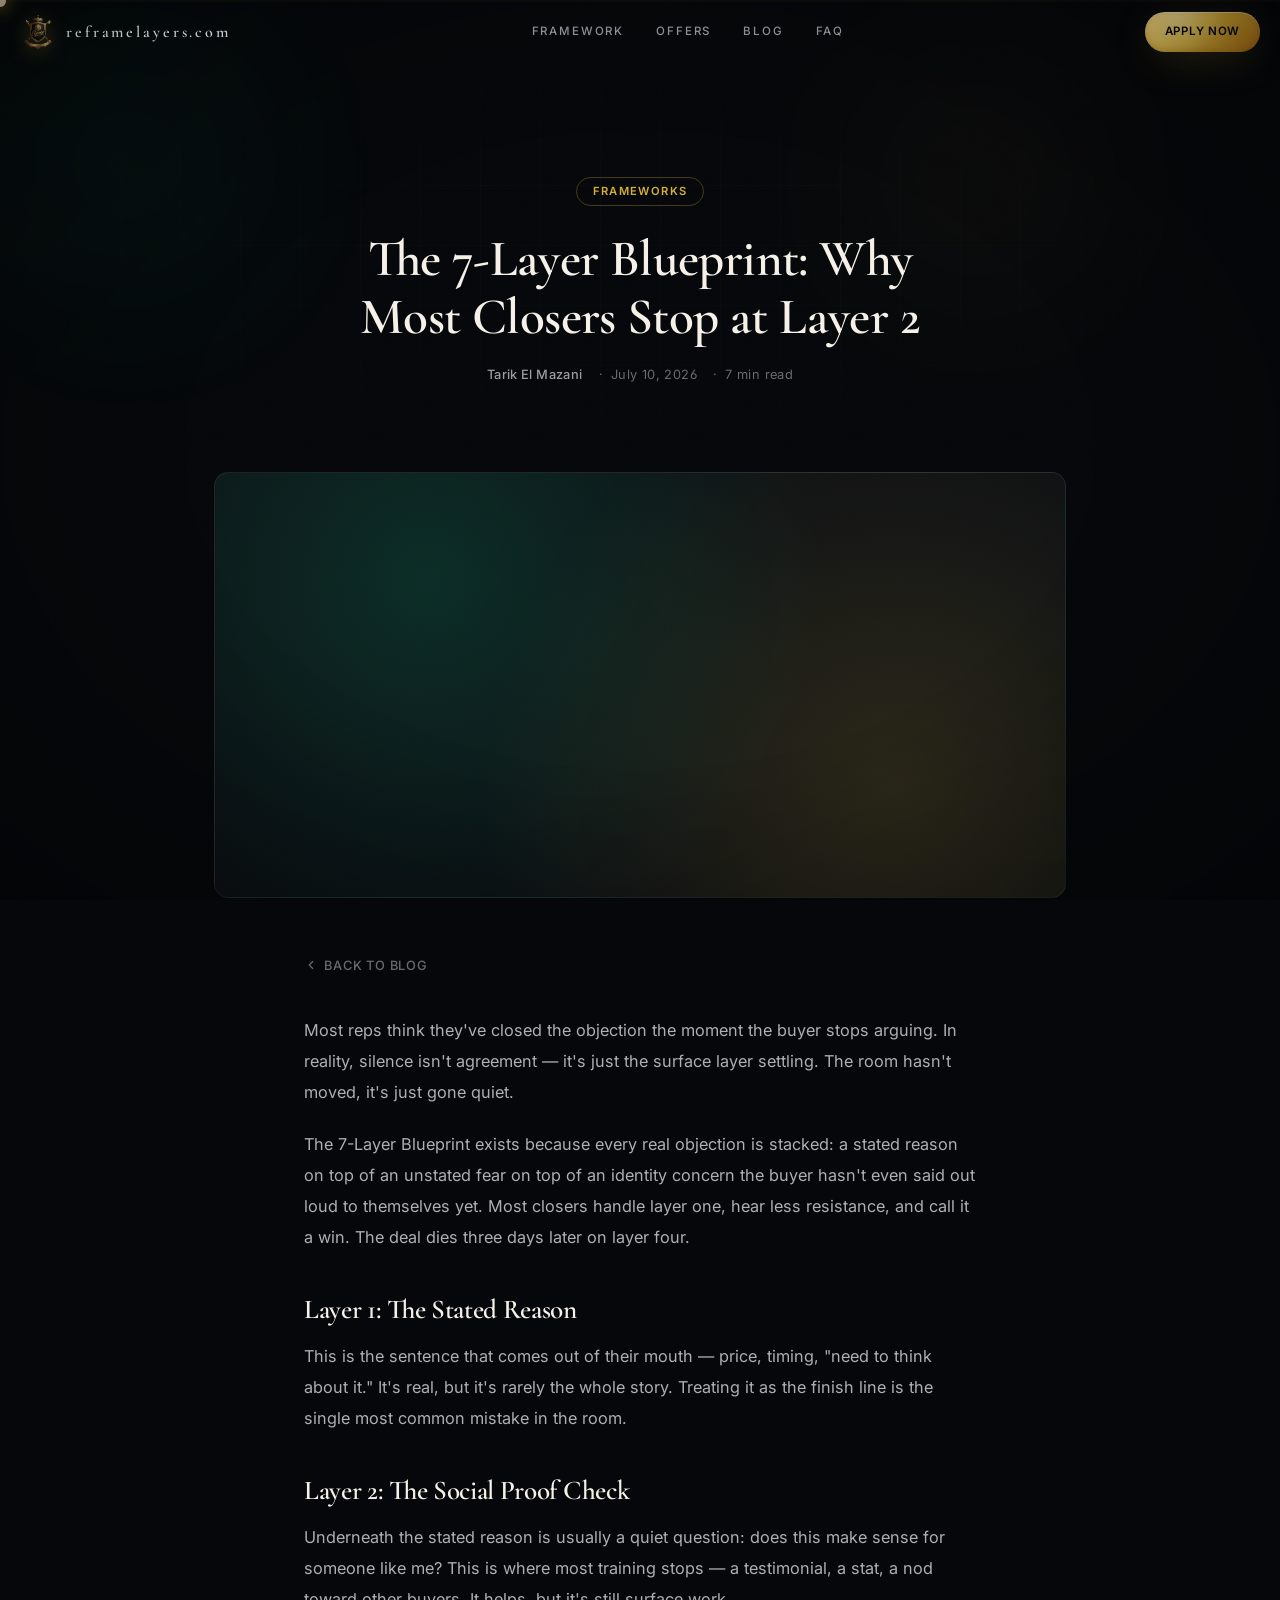
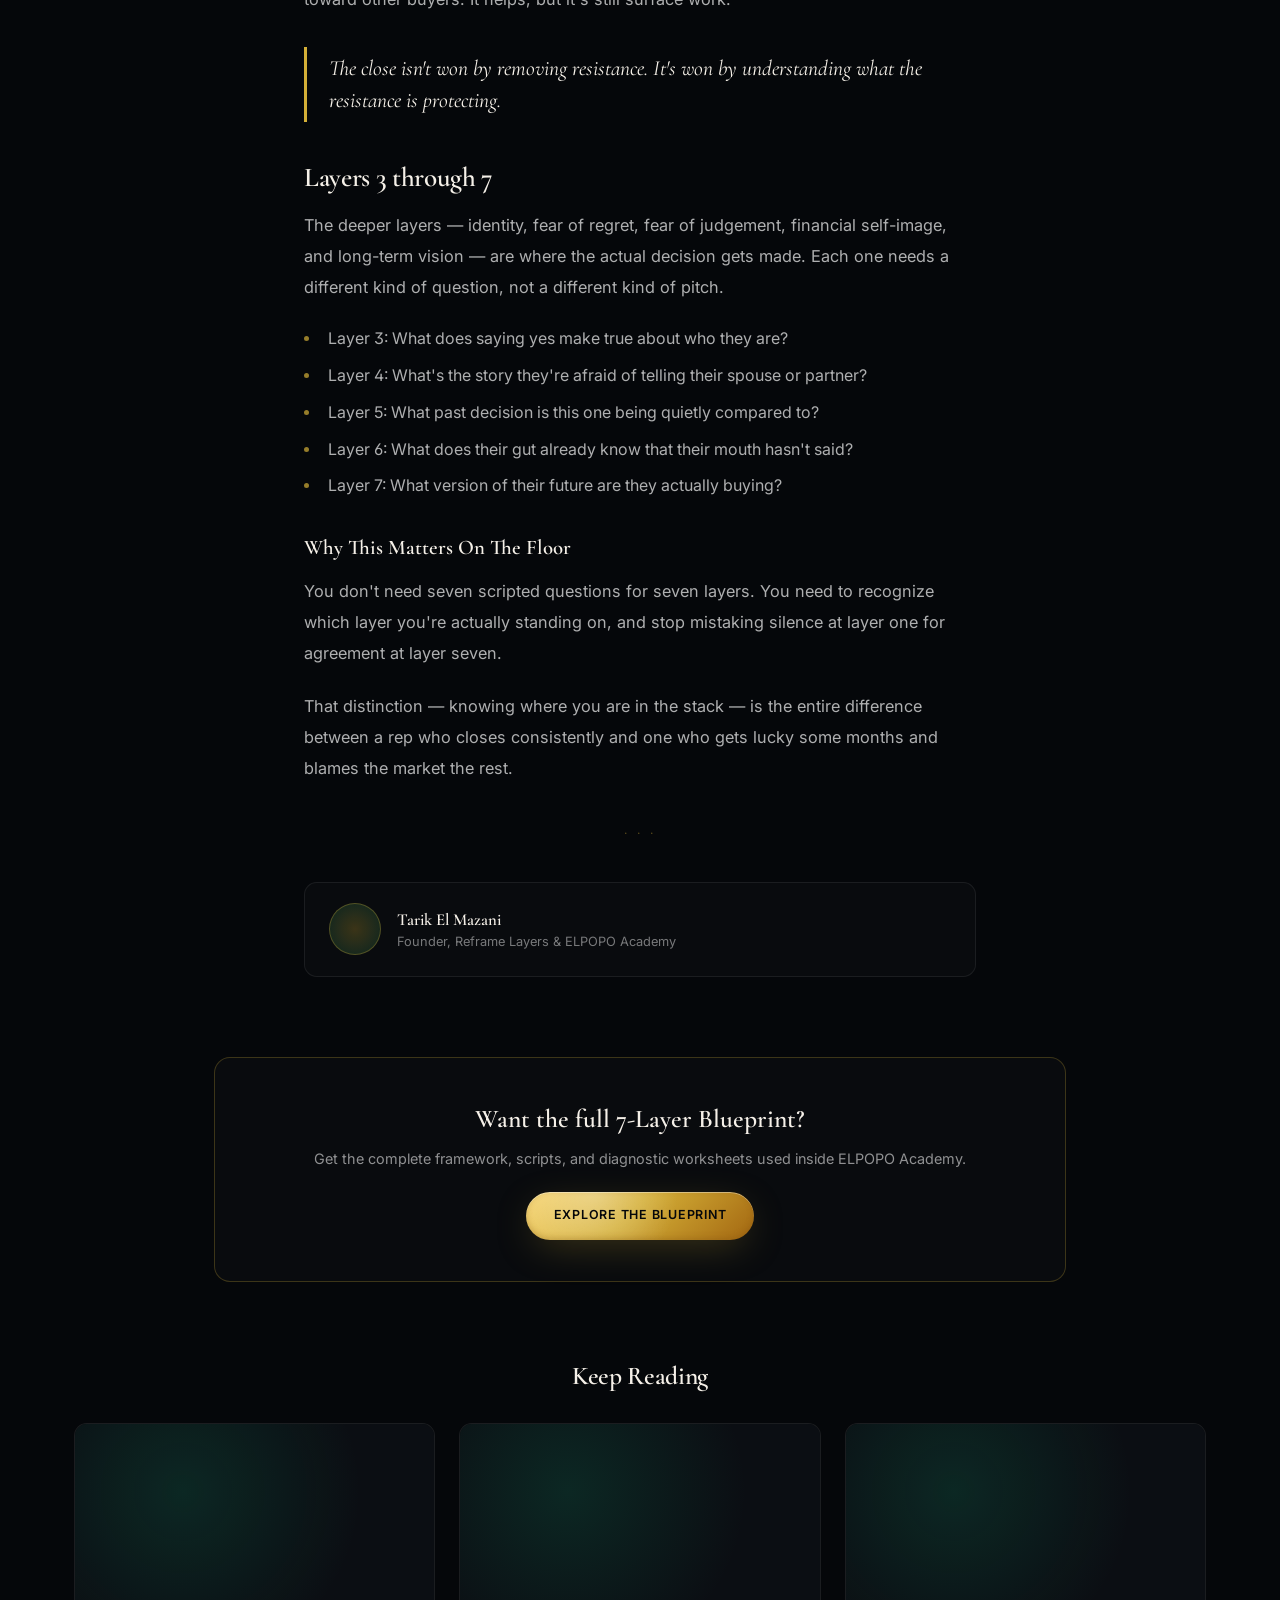
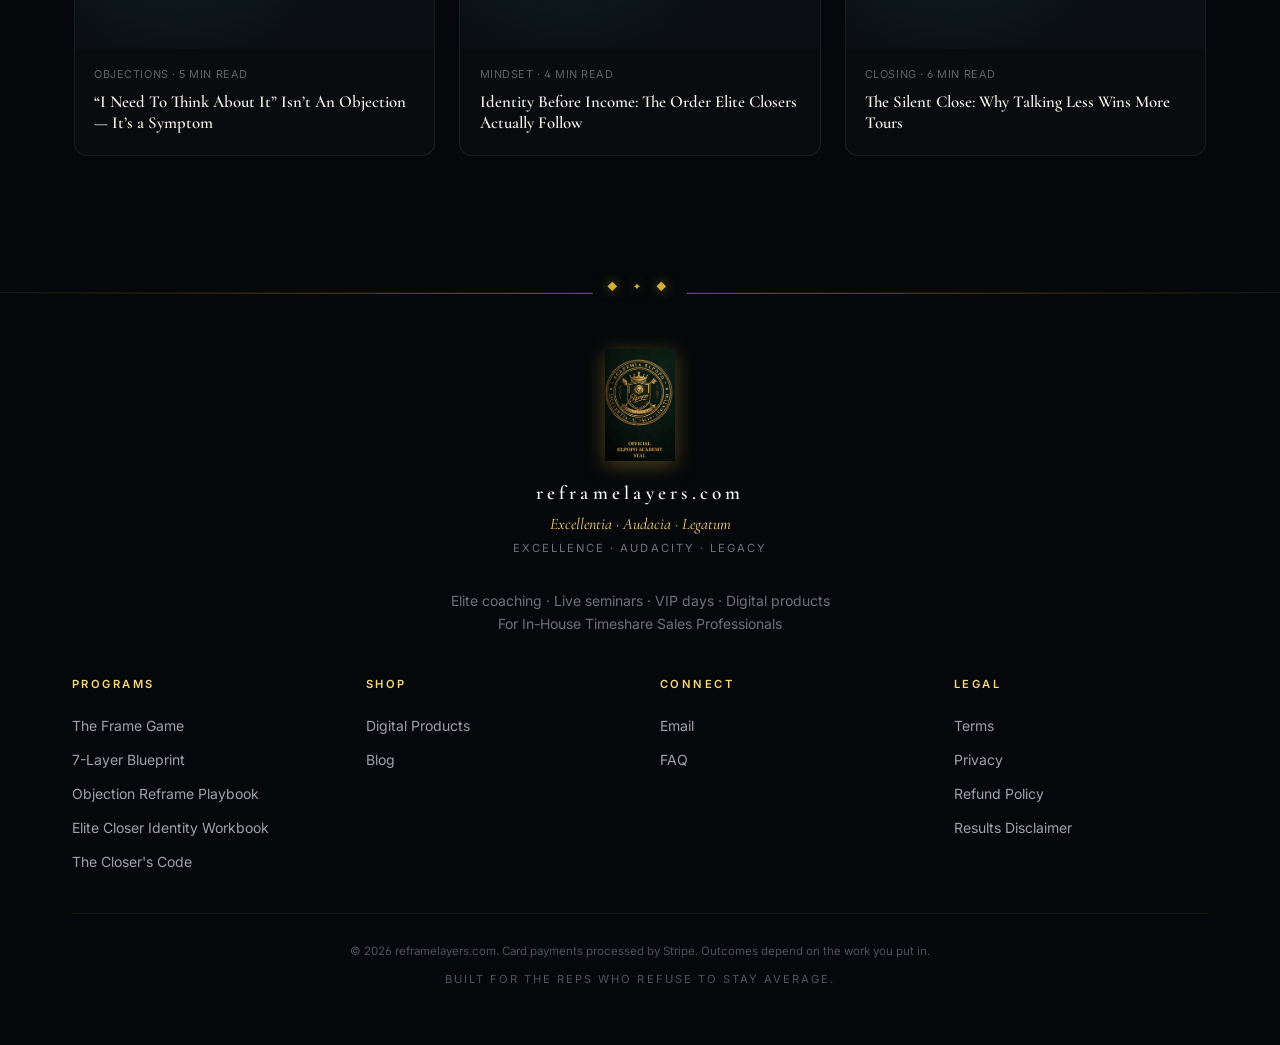
==== blog-post-7-layer-blueprint.html @ a2a0e1b7 "Add files via upload" ====
<!DOCTYPE html>
<html lang="en">
<head>
<meta charset="UTF-8" />
<meta name="viewport" content="width=device-width, initial-scale=1.0" />
<meta name="theme-color" content="#05070a" />
<title>The 7-Layer Blueprint: Why Most Closers Stop at Layer 2 — reframelayers.com</title>
<meta name="robots" content="index, follow" />
<link rel="icon" type="image/png" sizes="512x512" href="assets/images/logo.png" />
<link rel="preconnect" href="https://fonts.googleapis.com" />
<link rel="preconnect" href="https://fonts.gstatic.com" crossorigin />
<link href="https://fonts.googleapis.com/css2?family=Cormorant+Garamond:ital,wght@0,400;0,500;0,600;0,700;1,400;1,500;1,600&family=Inter:wght@300;400;500;600;700;800&display=swap" rel="stylesheet" />
<link rel="stylesheet" href="css/styles.css" />
<style>
  /* ── Hero ── */
  .legal-hero {
    padding: 7rem 0 3rem;
    text-align: center;
    position: relative;
  }
  .legal-hero .grid-bg {
    position: absolute; inset: 0;
    background-image:
      linear-gradient(rgba(255,255,255,.03) 1px, transparent 1px),
      linear-gradient(90deg, rgba(255,255,255,.03) 1px, transparent 1px);
    background-size: 60px 60px;
    pointer-events: none;
  }
  .legal-hero .glow { position: absolute; border-radius: 50%; filter: blur(80px); pointer-events: none; }
  .legal-hero .glow-emerald {
    width: 400px; height: 400px;
    background: radial-gradient(circle, rgba(16,185,129,.12) 0%, transparent 70%);
    top: -100px; left: 10%;
  }
  .legal-hero .glow-gold {
    width: 350px; height: 350px;
    background: radial-gradient(circle, rgba(212,175,55,.10) 0%, transparent 70%);
    top: -60px; right: 10%;
  }
  .legal-hero-inner { position: relative; z-index: 1; }
  .legal-tag {
    display: inline-block;
    font-family: 'Inter', sans-serif;
    font-size: .7rem; font-weight: 600; letter-spacing: .12em; text-transform: uppercase;
    color: var(--clr-gold, #d4af37);
    border: 1px solid rgba(212,175,55,.3);
    border-radius: 2rem;
    padding: .3rem 1rem;
    margin-bottom: 1.5rem;
  }
  .legal-title {
    font-family: 'Cormorant Garamond', Georgia, serif;
    font-size: clamp(2rem, 4.6vw, 3.2rem);
    font-weight: 600;
    color: #f5f0e8;
    line-height: 1.15;
    margin-bottom: 1.1rem;
    max-width: 780px;
    margin-left: auto; margin-right: auto;
  }
  .post-meta {
    display: flex;
    justify-content: center;
    align-items: center;
    flex-wrap: wrap;
    gap: .5rem;
    font-family: 'Inter', sans-serif;
    font-size: .8rem;
    color: rgba(255,255,255,.4);
    letter-spacing: .03em;
  }
  .post-meta span + span::before { content: '·'; margin: 0 .5rem; }
  .post-meta .author { color: rgba(255,255,255,.6); font-weight: 500; }

  /* ── Cover image ── */
  .post-cover {
    max-width: 900px;
    margin: 2.5rem auto 0;
    padding: 0 1.5rem;
  }
  .post-cover .frame {
    aspect-ratio: 16/8;
    border-radius: .9rem;
    overflow: hidden;
    background:
      radial-gradient(circle at 25% 25%, rgba(16,185,129,.18), transparent 55%),
      radial-gradient(circle at 80% 75%, rgba(212,175,55,.16), transparent 55%),
      #0b0e13;
    border: 1px solid rgba(255,255,255,.07);
  }
  .post-cover .frame img { width: 100%; height: 100%; object-fit: cover; display: block; }

  /* ── Article body ── */
  .legal-body {
    max-width: 720px;
    margin: 0 auto;
    padding: 3.5rem 1.5rem 5rem;
  }
  .legal-back {
    display: inline-flex; align-items: center; gap: .4rem;
    font-family: 'Inter', sans-serif;
    font-size: .8rem; font-weight: 500; letter-spacing: .06em; text-transform: uppercase;
    color: rgba(255,255,255,.4);
    text-decoration: none;
    margin-bottom: 2.5rem;
    transition: color .2s;
  }
  .legal-back:hover { color: var(--clr-gold, #d4af37); }
  .legal-back svg { width: 14px; height: 14px; }

  .post-content p {
    font-family: 'Inter', sans-serif;
    font-size: 1.02rem;
    line-height: 1.9;
    color: rgba(255,255,255,.68);
    margin-bottom: 1.35rem;
  }
  .post-content h2 {
    font-family: 'Cormorant Garamond', Georgia, serif;
    font-size: 1.7rem;
    font-weight: 600;
    color: #f5f0e8;
    margin: 2.6rem 0 1rem;
  }
  .post-content h3 {
    font-family: 'Cormorant Garamond', Georgia, serif;
    font-size: 1.3rem;
    font-weight: 600;
    color: #f5f0e8;
    margin: 2rem 0 .8rem;
  }
  .post-content ul {
    list-style: none;
    padding: 0;
    margin: 0 0 1.4rem;
  }
  .post-content ul li {
    font-family: 'Inter', sans-serif;
    font-size: 1rem;
    line-height: 1.8;
    color: rgba(255,255,255,.68);
    padding-left: 1.5rem;
    position: relative;
    margin-bottom: .5rem;
  }
  .post-content ul li::before {
    content: '';
    position: absolute; left: 0; top: .75em;
    width: 5px; height: 5px;
    border-radius: 50%;
    background: var(--clr-gold, #d4af37);
    opacity: .7;
  }
  .post-content blockquote {
    font-family: 'Cormorant Garamond', Georgia, serif;
    font-style: italic;
    font-size: 1.35rem;
    line-height: 1.5;
    color: #f5f0e8;
    border-left: 3px solid var(--clr-gold, #d4af37);
    padding: .3rem 0 .3rem 1.4rem;
    margin: 2rem 0;
  }

  /* ── Divider ── */
  .legal-divider {
    text-align: center;
    margin: 2.5rem 0;
    color: rgba(212,175,55,.4);
    font-size: .75rem;
    letter-spacing: .3em;
  }

  /* ── Author box ── */
  .post-author-box {
    display: flex;
    align-items: center;
    gap: 1rem;
    background: rgba(255,255,255,.02);
    border: 1px solid rgba(255,255,255,.07);
    border-radius: .8rem;
    padding: 1.3rem 1.5rem;
    margin-top: 2.5rem;
  }
  .post-author-box .avatar {
    width: 52px; height: 52px;
    border-radius: 50%;
    background: radial-gradient(circle, rgba(212,175,55,.25), rgba(16,185,129,.15));
    flex-shrink: 0;
    border: 1px solid rgba(212,175,55,.3);
  }
  .post-author-box .name {
    font-family: 'Cormorant Garamond', Georgia, serif;
    font-size: 1.05rem;
    font-weight: 600;
    color: #f5f0e8;
  }
  .post-author-box .role {
    font-family: 'Inter', sans-serif;
    font-size: .8rem;
    color: rgba(255,255,255,.45);
  }

  /* ── CTA band ── */
  .post-cta {
    max-width: 900px;
    margin: 0 auto 5rem;
    padding: 0 1.5rem;
  }
  .post-cta-inner {
    text-align: center;
    background: rgba(255,255,255,.02);
    border: 1px solid rgba(212,175,55,.25);
    border-radius: 1rem;
    padding: 2.6rem 1.5rem;
  }
  .post-cta-inner h3 {
    font-family: 'Cormorant Garamond', Georgia, serif;
    font-size: 1.6rem;
    font-weight: 600;
    color: #f5f0e8;
    margin-bottom: .6rem;
  }
  .post-cta-inner p {
    font-family: 'Inter', sans-serif;
    font-size: .9rem;
    color: rgba(255,255,255,.55);
    margin-bottom: 1.4rem;
  }

  /* ── Related posts ── */
  .related-wrap {
    max-width: 1180px;
    margin: 0 auto;
    padding: 0 1.5rem 6rem;
  }
  .related-wrap h2 {
    font-family: 'Cormorant Garamond', Georgia, serif;
    font-size: 1.6rem;
    font-weight: 600;
    color: #f5f0e8;
    text-align: center;
    margin-bottom: 2rem;
  }
  .related-grid {
    display: grid;
    grid-template-columns: repeat(3, 1fr);
    gap: 1.5rem;
  }
  @media (max-width: 900px) { .related-grid { grid-template-columns: 1fr; } }
  .related-card {
    display: block;
    background: rgba(255,255,255,.02);
    border: 1px solid rgba(255,255,255,.07);
    border-radius: .8rem;
    overflow: hidden;
    text-decoration: none;
    transition: transform .2s, border-color .2s;
  }
  .related-card:hover { transform: translateY(-3px); border-color: rgba(212,175,55,.35); }
  .related-card .thumb {
    aspect-ratio: 16/10;
    background: radial-gradient(circle at 30% 30%, rgba(16,185,129,.15), transparent 60%), #0b0e13;
  }
  .related-card .body { padding: 1.1rem 1.2rem 1.3rem; }
  .related-card .meta {
    font-family: 'Inter', sans-serif;
    font-size: .68rem;
    letter-spacing: .05em;
    text-transform: uppercase;
    color: rgba(255,255,255,.35);
    margin-bottom: .5rem;
  }
  .related-card h4 {
    font-family: 'Cormorant Garamond', Georgia, serif;
    font-weight: 600;
    color: #f5f0e8;
    font-size: 1.05rem;
    line-height: 1.3;
  }

  body { background: #05070a; }
</style>
</head>
<body>

<div class="scroll-progress" aria-hidden="true"><div class="scroll-progress-bar" id="scrollBar"></div></div>

<header class="nav" id="nav">
  <div class="nav-inner">
    <a href="index.html" class="brand">
      <span class="brand-mark" aria-hidden><img src="assets/images/logo.png" alt="" width="40" height="40" decoding="async" onerror="this.style.display='none';this.parentElement.textContent='🦁'"></span>
      <span class="brand-name">reframelayers.com</span>
    </a>
    <nav class="nav-links" aria-label="Primary">
      <a href="index.html#program">Framework</a>
      <a href="index.html#offer">Offers</a>
      <a href="blog.html">Blog</a>
      <a href="index.html#faq">FAQ</a>
    </nav>
    <a href="index.html#apply" class="btn btn-gold btn-sm nav-cta">Apply Now</a>
    <button type="button" class="nav-toggle" id="navToggle" aria-label="Toggle menu" aria-expanded="false">
      <span></span><span></span><span></span>
    </button>
  </div>
  <div class="nav-mobile" id="navMobile">
    <a href="index.html#program">Framework</a>
    <a href="index.html#offer">Offers</a>
    <a href="blog.html">Blog</a>
    <a href="index.html#faq">FAQ</a>
    <a href="index.html#apply" class="btn btn-gold btn-md" style="margin-top:.75rem;">Apply Now</a>
  </div>
</header>

<main id="top">

  <div class="legal-hero">
    <div class="grid-bg" aria-hidden="true"></div>
    <div class="glow glow-emerald" aria-hidden="true"></div>
    <div class="glow glow-gold" aria-hidden="true"></div>
    <div class="legal-hero-inner container">
      <div class="legal-tag">Frameworks</div>
      <h1 class="legal-title">The 7-Layer Blueprint: Why Most Closers Stop at Layer 2</h1>
      <div class="post-meta">
        <span class="author">Tarik El Mazani</span>
        <span>July 10, 2026</span>
        <span>7 min read</span>
      </div>
    </div>
  </div>

  <div class="post-cover">
    <div class="frame">
      <!-- <img src="assets/images/blog/post-1-cover.jpg" alt="Descriptive alt text"> -->
    </div>
  </div>

  <div class="legal-body">
    <a href="blog.html" class="legal-back">
      <svg viewBox="0 0 24 24" fill="none" stroke="currentColor" stroke-width="2" stroke-linecap="round" stroke-linejoin="round"><polyline points="15 18 9 12 15 6"/></svg>
      Back to Blog
    </a>

    <div class="post-content">
      <p>Most reps think they've closed the objection the moment the buyer stops arguing. In reality, silence isn't agreement — it's just the surface layer settling. The room hasn't moved, it's just gone quiet.</p>

      <p>The 7-Layer Blueprint exists because every real objection is stacked: a stated reason on top of an unstated fear on top of an identity concern the buyer hasn't even said out loud to themselves yet. Most closers handle layer one, hear less resistance, and call it a win. The deal dies three days later on layer four.</p>

      <h2>Layer 1: The Stated Reason</h2>
      <p>This is the sentence that comes out of their mouth — price, timing, "need to think about it." It's real, but it's rarely the whole story. Treating it as the finish line is the single most common mistake in the room.</p>

      <h2>Layer 2: The Social Proof Check</h2>
      <p>Underneath the stated reason is usually a quiet question: does this make sense for someone like me? This is where most training stops — a testimonial, a stat, a nod toward other buyers. It helps, but it's still surface work.</p>

      <blockquote>The close isn't won by removing resistance. It's won by understanding what the resistance is protecting.</blockquote>

      <h2>Layers 3 through 7</h2>
      <p>The deeper layers — identity, fear of regret, fear of judgement, financial self-image, and long-term vision — are where the actual decision gets made. Each one needs a different kind of question, not a different kind of pitch.</p>

      <ul>
        <li>Layer 3: What does saying yes make true about who they are?</li>
        <li>Layer 4: What's the story they're afraid of telling their spouse or partner?</li>
        <li>Layer 5: What past decision is this one being quietly compared to?</li>
        <li>Layer 6: What does their gut already know that their mouth hasn't said?</li>
        <li>Layer 7: What version of their future are they actually buying?</li>
      </ul>

      <h3>Why This Matters On The Floor</h3>
      <p>You don't need seven scripted questions for seven layers. You need to recognize which layer you're actually standing on, and stop mistaking silence at layer one for agreement at layer seven.</p>

      <p>That distinction — knowing where you are in the stack — is the entire difference between a rep who closes consistently and one who gets lucky some months and blames the market the rest.</p>
    </div>

    <div class="legal-divider">· · ·</div>

    <div class="post-author-box">
      <div class="avatar" aria-hidden="true"></div>
      <div>
        <div class="name">Tarik El Mazani</div>
        <div class="role">Founder, Reframe Layers & ELPOPO Academy</div>
      </div>
    </div>
  </div>

  <div class="post-cta">
    <div class="post-cta-inner">
      <h3>Want the full 7-Layer Blueprint?</h3>
      <p>Get the complete framework, scripts, and diagnostic worksheets used inside ELPOPO Academy.</p>
      <a href="index.html#offer" class="btn btn-gold btn-md">Explore The Blueprint</a>
    </div>
  </div>

  <div class="related-wrap">
    <h2>Keep Reading</h2>
    <div class="related-grid">
      <a href="blog-post-think-about-it.html" class="related-card">
        <div class="thumb"></div>
        <div class="body">
          <div class="meta">Objections · 5 min read</div>
          <h4>“I Need To Think About It” Isn’t An Objection — It’s a Symptom</h4>
        </div>
      </a>
      <a href="blog-post-identity-before-income.html" class="related-card">
        <div class="thumb"></div>
        <div class="body">
          <div class="meta">Mindset · 4 min read</div>
          <h4>Identity Before Income: The Order Elite Closers Actually Follow</h4>
        </div>
      </a>
      <a href="blog-post-silent-close.html" class="related-card">
        <div class="thumb"></div>
        <div class="body">
          <div class="meta">Closing · 6 min read</div>
          <h4>The Silent Close: Why Talking Less Wins More Tours</h4>
        </div>
      </a>
    </div>
  </div>

</main>

<footer class="footer">
  <div class="container">
    <div class="footer-brand">
      <span class="brand-mark footer-brand-mark" aria-hidden><img src="assets/images/logo-seal.jpg" alt="" width="1320" height="2136" loading="lazy" decoding="async" onerror="this.style.display='none';this.parentElement.textContent='🦁'"></span>
      <div class="brand-name">reframelayers.com</div>
      <div class="motto">Excellentia · Audacia · Legatum</div>
      <div class="motto-en">Excellence · Audacity · Legacy</div>
    </div>
    <p class="footer-desc">Elite coaching · Live seminars · VIP days · Digital products<br>For In-House Timeshare Sales Professionals</p>
    <div class="footer-grid">
      <div>
        <div class="footer-h">Programs</div>
        <ul><li><a href="index.html#offer">The Frame Game</a></li><li><a href="index.html#offer">7-Layer Blueprint</a></li><li><a href="index.html#offer">Objection Reframe Playbook</a></li><li><a href="index.html#offer">Elite Closer Identity Workbook</a></li><li><a href="index.html#offer">The Closer's Code</a></li></ul>
      </div>
      <div>
        <div class="footer-h">Shop</div>
        <ul><li><a href="index.html#shop">Digital Products</a></li><li><a href="blog.html">Blog</a></li></ul>
      </div>
      <div>
        <div class="footer-h">Connect</div>
        <ul><li><a href="mailto:contact@reframelayers.com">Email</a></li><li><a href="index.html#faq">FAQ</a></li></ul>
      </div>
      <div>
        <div class="footer-h">Legal</div>
        <ul>
          <li><a href="terms.html">Terms</a></li>
          <li><a href="privacy.html">Privacy</a></li>
          <li><a href="refund.html">Refund Policy</a></li>
          <li><a href="disclaimer.html">Results Disclaimer</a></li>
        </ul>
      </div>
    </div>
    <div class="footer-bottom">
      <p>© <span id="year">2026</span> reframelayers.com. Card payments processed by Stripe. Outcomes depend on the work you put in.</p>
      <p class="uppercase small">Built for the reps who refuse to stay average.</p>
    </div>
  </div>
</footer>

<script>
  const bar = document.getElementById('scrollBar');
  if (bar) {
    window.addEventListener('scroll', () => {
      const pct = window.scrollY / (document.documentElement.scrollHeight - window.innerHeight) * 100;
      bar.style.width = Math.min(pct, 100) + '%';
    }, { passive: true });
  }
  const nav = document.getElementById('nav');
  if (nav) {
    window.addEventListener('scroll', () => {
      nav.classList.toggle('scrolled', window.scrollY > 40);
    }, { passive: true });
  }
  const toggle = document.getElementById('navToggle');
  const mobile = document.getElementById('navMobile');
  if (toggle && mobile) {
    toggle.addEventListener('click', () => {
      const open = mobile.classList.toggle('open');
      toggle.setAttribute('aria-expanded', open);
    });
  }
  const yr = document.getElementById('year');
  if (yr) yr.textContent = new Date().getFullYear();
</script>
</body>
</html>
---- css/styles.css ----
/* ===================================================================
   ELPOPO ACADEMY — Luxury Dark Conversion Funnel
   =================================================================== */

/* ---------- SCROLL PROGRESS BAR ---------- */
.scroll-progress {
  position: fixed;
  top: 0; left: 0; right: 0;
  height: 2px;
  z-index: 60;
  background: rgba(212, 175, 55, 0.04);
  pointer-events: none;
  -webkit-backdrop-filter: blur(8px);
  backdrop-filter: blur(8px);
}
.scroll-progress-bar {
  position: relative;
  height: 100%;
  width: 0%;
  background: linear-gradient(90deg, var(--emerald-bright) 0%, var(--gold-300) 35%, var(--gold) 70%, var(--gold-100) 100%);
  box-shadow:
    0 0 10px rgba(212, 175, 55, 0.7),
    0 0 20px rgba(212, 175, 55, 0.4);
  transition: width .08s ease-out;
}
.scroll-progress-bar::after {
  content: '';
  position: absolute;
  right: 0; top: 50%;
  width: 12px; height: 12px;
  background: var(--gold-100);
  border-radius: 50%;
  transform: translate(50%, -50%);
  box-shadow: 0 0 16px var(--gold), 0 0 28px rgba(212, 175, 55, 0.6);
  opacity: 0.85;
}

/* ---------- HERO CREST (ORNAMENTAL LOGO IMAGE) ---------- */
.hero-crest {
  position: relative;
  width: 4.5rem;
  height: 5.5rem;
  margin: 0 auto 0.75rem;
  animation: heroFloat 4.5s ease-in-out infinite;
  display: flex;
  align-items: center;
  justify-content: center;
}
@media (min-width: 768px) {
  .hero-crest { width: 6.5rem; height: 8rem; margin-bottom: 0.9rem; }
}
@media (min-width: 1024px) {
  .hero-crest { width: 7.5rem; height: 9rem; }
}

.hero-crest-png {
  position: relative;
  z-index: 2;
  width: 100%;
  height: 100%;
  object-fit: contain;
  filter:
    drop-shadow(0 8px 20px rgba(212, 175, 55, 0.35))
    drop-shadow(0 4px 12px rgba(0, 0, 0, 0.5));
  transition: filter .35s, transform .35s;
}
.hero-crest:hover .hero-crest-png {
  filter:
    drop-shadow(0 14px 32px rgba(212, 175, 55, 0.55))
    drop-shadow(0 6px 18px rgba(0, 0, 0, 0.55));
  transform: scale(1.02);
}

@keyframes heroFloat {
  0%, 100% { transform: translateY(0); }
  50% { transform: translateY(-8px); }
}

/* Gold halo glow behind the logo — multi-layer for cinematic depth */
.crest-halo {
  position: absolute;
  inset: -20%;
  z-index: 1;
  background:
    radial-gradient(circle at 50% 45%, rgba(247, 214, 118, 0.45) 0%, rgba(212, 175, 55, 0.18) 25%, rgba(212, 175, 55, 0.08) 45%, transparent 70%);
  border-radius: 50%;
  filter: blur(32px);
  animation: haloPulse 5s ease-in-out infinite;
  pointer-events: none;
}
.crest-halo::before {
  content: '';
  position: absolute;
  inset: 25%;
  background: radial-gradient(circle, rgba(247, 214, 118, 0.6), transparent 60%);
  border-radius: 50%;
  filter: blur(18px);
  animation: haloInner 3.5s ease-in-out infinite alternate;
}
@keyframes haloPulse {
  0%, 100% { opacity: 0.5; transform: scale(1); }
  50% { opacity: 0.95; transform: scale(1.12); }
}
@keyframes haloInner {
  0% { opacity: 0.5; transform: scale(0.9); }
  100% { opacity: 0.9; transform: scale(1.15); }
}

/* Radiating light rays behind the crest */
.hero-crest::before {
  content: '';
  position: absolute;
  inset: -50%;
  z-index: 0;
  background:
    conic-gradient(
      from 0deg,
      transparent 0deg,
      rgba(212, 175, 55, 0.1) 30deg,
      transparent 60deg,
      rgba(212, 175, 55, 0.07) 120deg,
      transparent 150deg,
      rgba(212, 175, 55, 0.12) 220deg,
      transparent 260deg,
      rgba(212, 175, 55, 0.08) 320deg,
      transparent 360deg
    );
  filter: blur(40px);
  animation: rayRotate 40s linear infinite;
  pointer-events: none;
  opacity: 0.7;
}
@keyframes rayRotate {
  to { transform: rotate(360deg); }
}

/* ---------- TOKENS ---------- */
:root {
  --ink-950: #05070a;
  --ink-900: #0a0d10;
  --ink-850: #0d1114;
  --ink-800: #11161a;
  --ink-700: #171c21;

  --emerald-deep: #06251a;
  --emerald-dark: #0a3d2a;
  --emerald: #0f5a3d;
  --emerald-mid: #15805a;
  --emerald-bright: #1fbf85;
  --emerald-glow: #34d399;

  --gold-50:  #fff8e1;
  --gold-100: #fdecbe;
  --gold-200: #f7d676;
  --gold-300: #f2c14b;
  --gold:     #d4af37;
  --gold-500: #c9871a;
  --gold-700: #7a4d0d;

  --red:      #ef4444;
  --red-soft: rgba(239, 68, 68, 0.3);

  --line-gold: rgba(212, 175, 55, 0.18);
  --line-soft: rgba(212, 175, 55, 0.10);

  --grad-gold: linear-gradient(135deg, #f7d676 0%, #d4af37 45%, #a36711 100%);
  --grad-gold-shine: linear-gradient(110deg, transparent 30%, rgba(255,255,255,0.45) 50%, transparent 70%);

  --shadow-gold: 0 0 0 1px rgba(212,175,55,0.2), 0 25px 60px -20px rgba(212,175,55,0.25);
  --shadow-gold-soft: 0 10px 40px -10px rgba(212,175,55,0.35);
  --shadow-panel: 0 30px 80px -20px rgba(0,0,0,0.7), inset 0 1px 0 rgba(212,175,55,0.08);

  --font-sans: 'Inter', system-ui, -apple-system, sans-serif;
  --font-display: 'Cormorant Garamond', Georgia, serif;
}

/* ---------- RESET / BASE ---------- */
*, *::before, *::after { box-sizing: border-box; }
* { margin: 0; padding: 0; }
html {
  scroll-behavior: smooth;
  -webkit-font-smoothing: antialiased;
  text-rendering: optimizeLegibility;
}
body {
  font-family: var(--font-sans);
  font-weight: 400;
  background:
    radial-gradient(1200px 600px at 50% -10%, rgba(15, 90, 61, 0.3), transparent 60%),
    radial-gradient(800px 500px at 90% 30%, rgba(212, 175, 55, 0.07), transparent 60%),
    radial-gradient(900px 600px at 10% 80%, rgba(15, 90, 61, 0.12), transparent 65%),
    var(--ink-950);
  color: #e7ecef;
  min-height: 100vh;
  overflow-x: hidden;
  line-height: 1.5;
  position: relative;
}

/* Subtle film grain overlay for luxury / vintage feel */
body::before {
  content: '';
  position: fixed;
  inset: 0;
  pointer-events: none;
  z-index: 100;
  opacity: 0.04;
  mix-blend-mode: overlay;
  background-image: url("data:image/svg+xml;utf8,<svg xmlns='http://www.w3.org/2000/svg' width='160' height='160'><filter id='n'><feTurbulence type='fractalNoise' baseFrequency='0.9' numOctaves='2' stitchTiles='stitch'/></filter><rect width='100%25' height='100%25' filter='url(%23n)'/></svg>");
}

/* Vignette — darker corners for depth */
body::after {
  content: '';
  position: fixed;
  inset: 0;
  pointer-events: none;
  z-index: 99;
  background: radial-gradient(ellipse at center, transparent 50%, rgba(0, 0, 0, 0.35) 100%);
}

img, svg { display: block; max-width: 100%; }
video, iframe { max-width: 100%; }
video { height: auto; }
button { border: 0; background: none; cursor: pointer; font: inherit; color: inherit; }
a { color: inherit; text-decoration: none; transition: color .2s; }
ul { list-style: none; }
em { font-style: italic; }

::-webkit-scrollbar { width: 10px; height: 10px; }
::-webkit-scrollbar-track { background: var(--ink-950); }
::-webkit-scrollbar-thumb {
  background: linear-gradient(180deg, var(--gold), var(--gold-700));
  border-radius: 10px;
}

/* ---------- LAYOUT ---------- */
.container {
  width: 100%;
  max-width: 1200px;
  margin: 0 auto;
  padding: 0 1.25rem;
}
.container-md { max-width: 880px; }
.section { position: relative; padding: 5rem 0; isolation: isolate; }
.section-border-top {
  border-top: 1px solid var(--line-soft);
  position: relative;
}
/* Gold fleuron mark at the top of each major section */
.section-border-top::before {
  content: '✦';
  position: absolute;
  top: -10px;
  left: 50%;
  transform: translateX(-50%);
  width: 32px; height: 20px;
  display: grid;
  place-items: center;
  background: var(--ink-950);
  color: var(--gold);
  font-size: 12px;
  text-shadow: 0 0 12px rgba(212, 175, 55, 0.7);
  z-index: 1;
}

@media (min-width: 768px) {
  .container { padding: 0 1.5rem; }
  .section { padding: 7rem 0; }
}
@media (min-width: 1024px) {
  .container { padding: 0 2rem; }
  .section { padding: 9rem 0; }
}

/* ---------- TYPOGRAPHY ---------- */
.h-display-2xl, .h-display-xl, .h-display-lg, .h-display-md, .h-display-sm {
  font-family: var(--font-display);
  font-weight: 500;
  letter-spacing: -0.02em;
  color: #fff;
  text-wrap: balance;
}
.h-display-2xl { font-size: clamp(3rem, 7vw, 6.5rem); line-height: 0.95; letter-spacing: -0.03em; }
.h-display-xl  { font-size: clamp(2.5rem, 5.5vw, 4.75rem); line-height: 1.0; letter-spacing: -0.025em; }
.h-display-lg  { font-size: clamp(2rem, 4vw, 3.25rem); line-height: 1.05; }
.h-display-md  { font-size: clamp(1.25rem, 2vw, 1.65rem); line-height: 1.2; }
.h-display-sm  { font-size: 1.2rem; line-height: 1.3; }

.gold-italic {
  font-style: italic;
  background: linear-gradient(135deg, var(--gold-100) 0%, var(--gold-300) 35%, var(--gold) 55%, #a36711 100%);
  -webkit-background-clip: text;
  background-clip: text;
  color: transparent;
}
.gold-text {
  background: linear-gradient(135deg, var(--gold-100) 0%, var(--gold-300) 35%, var(--gold) 55%, #a36711 100%);
  -webkit-background-clip: text;
  background-clip: text;
  color: transparent;
}
.gold-shine {
  background: linear-gradient(110deg, var(--gold) 30%, var(--gold-50) 50%, var(--gold) 70%);
  background-size: 200% 100%;
  -webkit-background-clip: text;
  background-clip: text;
  color: transparent;
  animation: shine 2.8s linear infinite;
  font-style: italic;
}
.t-gold { color: var(--gold-200); }
.text-balance { text-wrap: balance; }
.muted { color: #a1a1aa; }
.muted.small, .small { font-size: 0.78rem; }
.uppercase { text-transform: uppercase; letter-spacing: 0.18em; }
.center { text-align: center; }
.italic { font-style: italic; }

.lead { font-size: clamp(1rem, 1.4vw, 1.2rem); line-height: 1.6; color: #d4d4d8; max-width: 42rem; }

/* ---------- EYEBROW LABELS ---------- */
.eyebrow {
  display: inline-flex;
  align-items: center;
  gap: 0.5rem;
  padding: 0.45rem 1rem;
  border-radius: 9999px;
  background:
    linear-gradient(180deg, rgba(212, 175, 55, 0.14), rgba(212, 175, 55, 0.04)),
    linear-gradient(180deg, rgba(15, 90, 61, 0.08), transparent);
  border: 1px solid rgba(212, 175, 55, 0.32);
  color: var(--gold-300);
  font-size: 0.7rem;
  font-weight: 600;
  letter-spacing: 0.2em;
  text-transform: uppercase;
  box-shadow:
    inset 0 1px 0 rgba(255, 255, 255, 0.05),
    0 4px 18px -8px rgba(212, 175, 55, 0.4);
  position: relative;
}
.eyebrow-emerald {
  background: linear-gradient(180deg, rgba(31, 191, 133, 0.14), rgba(31, 191, 133, 0.04));
  border-color: rgba(31, 191, 133, 0.32);
  color: var(--emerald-glow);
}
.eyebrow .dot { width: 4px; height: 4px; border-radius: 50%; background: currentColor; }
.dot-ping {
  position: relative;
  width: 6px; height: 6px;
  background: var(--gold);
  border-radius: 50%;
}
.dot-ping::after {
  content: '';
  position: absolute;
  inset: 0;
  border-radius: 50%;
  background: rgba(212, 175, 55, 0.6);
  animation: ping 1.5s cubic-bezier(0, 0, 0.2, 1) infinite;
}
@keyframes ping { 0%,100% { transform: scale(1); opacity: 1; } 75% { transform: scale(2); opacity: 0; } }

/* ---------- BUTTONS ---------- */
.btn {
  position: relative;
  display: inline-flex;
  align-items: center;
  justify-content: center;
  gap: 0.5rem;
  font-weight: 600;
  letter-spacing: 0.06em;
  text-transform: uppercase;
  border-radius: 9999px;
  transition: transform .25s, box-shadow .25s, border-color .25s, background-color .25s;
  cursor: pointer;
  overflow: hidden;
  user-select: none;
  white-space: nowrap;
}
.btn-sm { height: 2.5rem; padding: 0 1.25rem; font-size: 0.72rem; }
.btn-md { height: 3rem; padding: 0 1.75rem; font-size: 0.78rem; }
.btn-lg { height: 3.5rem; padding: 0 2.25rem; font-size: 0.85rem; }
.btn-xl { height: 4rem; padding: 0 3rem; font-size: 0.92rem; }
.btn-full { width: 100%; }

.btn-gold {
  color: var(--ink-950);
  background:
    radial-gradient(circle at 30% 0%, rgba(255, 255, 255, 0.3), transparent 50%),
    var(--grad-gold);
  box-shadow:
    var(--shadow-gold-soft),
    inset 0 1px 0 rgba(255, 255, 255, 0.4),
    inset 0 -2px 6px rgba(122, 77, 13, 0.3);
}
.btn-gold:hover { transform: translateY(-2px); box-shadow: var(--shadow-gold), inset 0 1px 0 rgba(255, 255, 255, 0.5), inset 0 -2px 6px rgba(122, 77, 13, 0.35); }
.btn-gold:active { transform: translateY(0); }
.btn-gold::before {
  content: '';
  position: absolute;
  inset: 0;
  background: linear-gradient(110deg, transparent 35%, rgba(255, 255, 255, 0.55) 50%, transparent 65%);
  background-size: 200% 100%;
  transform: translateX(-100%);
  transition: transform .75s cubic-bezier(0.22, 1, 0.36, 1);
  pointer-events: none;
}
.btn-gold:hover::before { transform: translateX(100%); }

.btn-ghost {
  color: var(--gold-200);
  background: rgba(255, 255, 255, 0.03);
  border: 1px solid rgba(212, 175, 55, 0.2);
  -webkit-backdrop-filter: blur(8px);
  backdrop-filter: blur(8px);
}
.btn-ghost:hover {
  background: rgba(255, 255, 255, 0.06);
  border-color: rgba(212, 175, 55, 0.45);
  transform: translateY(-1px);
}

.btn-emerald {
  color: #fff;
  background: linear-gradient(135deg, var(--emerald-mid), var(--emerald), var(--emerald-deep));
  border: 1px solid rgba(31, 191, 133, 0.3);
  box-shadow: 0 10px 40px -10px rgba(31, 191, 133, 0.45);
  position: relative;
  overflow: hidden;
}
.btn-emerald::before {
  content: '';
  position: absolute;
  inset: 0;
  background: var(--grad-gold-shine);
  background-size: 200% 100%;
  transform: translateX(-100%);
  transition: transform .6s;
  pointer-events: none;
  opacity: 0.4;
}
.btn-emerald:hover { transform: translateY(-2px); box-shadow: 0 18px 50px -12px rgba(31, 191, 133, 0.6); }
.btn-emerald:hover::before { transform: translateX(100%); }

/* Red urgency button */
.btn-red {
  color: #fff;
  background: linear-gradient(135deg, #f87171, #ef4444, #b91c1c);
  border: 1px solid rgba(239, 68, 68, 0.4);
  box-shadow: 0 10px 40px -10px rgba(239, 68, 68, 0.5);
  position: relative;
  overflow: hidden;
}
.btn-red::before {
  content: '';
  position: absolute;
  inset: 0;
  background: var(--grad-gold-shine);
  background-size: 200% 100%;
  transform: translateX(-100%);
  transition: transform .6s;
  pointer-events: none;
  opacity: 0.4;
}
.btn-red:hover {
  transform: translateY(-2px);
  box-shadow: 0 18px 50px -12px rgba(239, 68, 68, 0.65);
}
.btn-red:hover::before { transform: translateX(100%); }

/* Magnetic hover — uses CSS vars set by JS */
.btn-magnetic {
  transform: translate(var(--mx, 0), var(--my, 0));
  transition: transform .25s cubic-bezier(0.22, 1, 0.36, 1), box-shadow .25s, background-color .25s, border-color .25s;
}
.btn-magnetic:hover { transition-duration: .15s; }

/* Glow ring on hover for primary CTAs */
.btn-gold:hover { box-shadow: var(--shadow-gold), 0 0 30px rgba(212, 175, 55, 0.35); }

.cta-row {
  display: flex;
  flex-wrap: wrap;
  gap: 0.75rem;
  align-items: center;
  margin-top: 1.5rem;
}
.cta-row.center { justify-content: center; }

/* `pulse` and `.warn-icon` were defined alongside the removed top-bar styles.
   `pulse` is still used by `.flame` and `.dot-emerald`, so keep the keyframes. */
@keyframes pulse { 0%,100% { opacity: 1; } 50% { opacity: 0.5; } }

/* ---------- NAVIGATION ---------- */
.nav {
  position: sticky;
  top: 0;
  z-index: 40;
  width: 100%;
  transition: all .4s;
  background: transparent;
  border-bottom: 1px solid transparent;
}
.nav.is-scrolled {
  background: rgba(5, 7, 10, 0.85);
  -webkit-backdrop-filter: blur(20px);
  backdrop-filter: blur(20px);
  border-bottom-color: var(--line-soft);
}
.nav-inner {
  max-width: 1280px;
  margin: 0 auto;
  display: flex;
  align-items: center;
  justify-content: space-between;
  gap: 1rem;
  padding: 0 1.25rem;
  height: 4rem;
}
.brand {
  display: flex;
  align-items: center;
  gap: 0.625rem;
}
.brand-mark {
  position: relative;
  display: inline-flex;
  align-items: center;
  justify-content: center;
  width: 2.25rem;
  height: 2.5rem;
  font-size: 1rem;
  animation: navFloat 3.6s ease-in-out infinite;
  filter: drop-shadow(0 4px 10px rgba(212, 175, 55, 0.35));
}
.brand-mark img {
  width: 100%;
  height: 100%;
  object-fit: contain;
}
@keyframes navFloat {
  0%, 100% { transform: translateY(0); }
  50% { transform: translateY(-3px); }
}

/* Footer brand mark — larger */
.footer-brand-mark {
  width: 5rem;
  height: 6rem;
}
@media (min-width: 768px) {
  .footer-brand-mark { width: 6rem; height: 7rem; }
}
.brand-name {
  font-family: var(--font-display);
  font-weight: 600;
  letter-spacing: 0.18em;
  font-size: 1rem;
  color: #fff;
}
.nav-links {
  display: none;
  align-items: center;
  gap: 2rem;
}
.nav-links a {
  font-size: 0.72rem;
  font-weight: 500;
  letter-spacing: 0.16em;
  text-transform: uppercase;
  color: #a1a1aa;
}
.nav-links a:hover { color: var(--gold-200); }
.nav-cta { display: none; }
.nav-toggle {
  display: flex;
  flex-direction: column;
  gap: 4px;
  padding: 0.7rem;
  border-radius: 0.4rem;
  border: 1px solid var(--line-soft);
}
.nav-toggle span { display: block; width: 1rem; height: 2px; background: var(--gold-200); transition: transform .25s; }
.nav-mobile {
  display: none;
  flex-direction: column;
  gap: 0.25rem;
  padding: 1rem 1.25rem;
  background: rgba(5, 7, 10, 0.95);
  border-top: 1px solid var(--line-soft);
  -webkit-backdrop-filter: blur(16px);
  backdrop-filter: blur(16px);
}
.nav-mobile.is-open { display: flex; }
.nav-mobile a {
  padding: 0.75rem 0.75rem;
  font-size: 0.85rem;
  text-transform: uppercase;
  letter-spacing: 0.16em;
  color: #d4d4d8;
  border-radius: 0.5rem;
}
.nav-mobile a:hover { background: rgba(255,255,255,0.04); color: var(--gold-200); }

@media (min-width: 768px) {
  .nav-toggle { display: none; }
  .nav-links { display: flex; }
  .nav-cta { display: inline-flex; }
}

/* ---------- HERO ---------- */
.hero { padding-top: 1.5rem; padding-bottom: 5rem; overflow: hidden; }
@media (min-width: 768px) { .hero { padding-top: 2.5rem; padding-bottom: 6rem; } }

.hero-bg { position: absolute; inset: 0; z-index: -1; pointer-events: none; }
.grid-bg {
  position: absolute;
  inset: 0;
  background-image:
    linear-gradient(rgba(212, 175, 55, 0.05) 1px, transparent 1px),
    linear-gradient(90deg, rgba(212, 175, 55, 0.05) 1px, transparent 1px);
  background-size: 56px 56px;
  -webkit-mask-image: radial-gradient(ellipse at center, black 30%, transparent 80%);
  mask-image: radial-gradient(ellipse at center, black 30%, transparent 80%);
  opacity: 0.4;
}
.glow { position: absolute; border-radius: 50%; filter: blur(80px); pointer-events: none; }
.glow-emerald {
  top: -160px; left: 50%; transform: translateX(-50%);
  width: 1200px; height: 700px;
  background: radial-gradient(ellipse, rgba(15, 90, 61, 0.35), transparent 60%);
  opacity: 0.7;
}
.glow-gold {
  top: 30%; right: -128px;
  width: 500px; height: 500px;
  background: radial-gradient(ellipse, rgba(212, 175, 55, 0.18), transparent 60%);
  opacity: 0.6;
}

.hero .container { display: flex; flex-direction: column; align-items: center; gap: 1.5rem; text-align: center; }
.hero .lead { font-size: clamp(1rem, 1.6vw, 1.25rem); margin: 0 auto; }
.hero .lead strong { color: #fff; font-weight: 600; }

.hero-meta {
  margin-top: 0.5rem;
  display: flex;
  flex-wrap: wrap;
  justify-content: center;
  align-items: center;
  gap: 0.75rem 1.25rem;
  font-size: 0.75rem;
  color: #a1a1aa;
}
.hero-meta .sep { width: 1px; height: 0.75rem; background: rgba(255,255,255,0.1); }
.hero-meta a { color: #a1a1aa; }
.hero-meta a:hover { color: var(--gold-200); }
@media (max-width: 640px) { .hero-meta .sep { display: none; } }

.hero-badges {
  margin-top: 3.5rem;
  display: grid;
  grid-template-columns: repeat(2, 1fr);
  gap: 0.75rem;
  width: 100%;
}
@media (min-width: 640px)  { .hero-badges { grid-template-columns: repeat(3, 1fr); gap: 1rem; } }
@media (min-width: 1024px) { .hero-badges { grid-template-columns: repeat(6, 1fr); } }

.badge {
  position: relative;
  display: flex;
  align-items: center;
  gap: 0.75rem;
  padding: 1rem;
  border: 1px solid var(--line-soft);
  background: linear-gradient(180deg, var(--ink-900), var(--ink-950));
  border-radius: 0.75rem;
  text-align: left;
  transition: border-color .25s;
  overflow: hidden;
}
.badge::after {
  content: '';
  position: absolute;
  top: -24px; right: -24px;
  width: 64px; height: 64px;
  background: radial-gradient(circle, rgba(212,175,55,0.08), transparent 70%);
  border-radius: 50%;
  filter: blur(20px);
  transition: opacity .25s;
  opacity: 0.5;
}
.badge:hover { border-color: rgba(212, 175, 55, 0.35); }
.badge:hover::after { opacity: 1; }
.badge-i {
  display: inline-flex;
  align-items: center;
  justify-content: center;
  width: 2.25rem; height: 2.25rem;
  border: 1px solid rgba(212, 175, 55, 0.2);
  background: rgba(212, 175, 55, 0.05);
  border-radius: 0.5rem;
  font-size: 0.95rem;
}
.badge-v {
  font-family: var(--font-display);
  font-weight: 600;
  font-size: 1.05rem;
  background: linear-gradient(135deg, var(--gold-100), var(--gold-300), var(--gold));
  -webkit-background-clip: text; background-clip: text; color: transparent;
}
.badge-l {
  font-size: 0.62rem;
  text-transform: uppercase;
  letter-spacing: 0.14em;
  color: #71717a;
  margin-top: 2px;
}

/* ---------- INLINE VIDEO SECTIONS ---------- */
.inline-vid-section { padding: 4rem 0; }
@media (min-width: 768px) { .inline-vid-section { padding: 5rem 0; } }

.video-frame {
  position: relative;
  aspect-ratio: 16/9;
  width: 100%;
  border-radius: 1rem;
  border: 1px solid rgba(212, 175, 55, 0.2);
  background: var(--ink-900);
  box-shadow: var(--shadow-panel);
  overflow: hidden;
  cursor: pointer;
  transition: border-color .25s, transform .25s;
}
.video-frame:hover { border-color: rgba(212, 175, 55, 0.4); transform: translateY(-2px); }
.video-poster { position: absolute; inset: 0; }
.video-bg {
  position: absolute; inset: 0;
  background: linear-gradient(135deg, var(--emerald-deep), var(--ink-900), var(--ink-950));
}
.video-bg::after {
  content: '';
  position: absolute; inset: 0;
  background-image:
    linear-gradient(rgba(212, 175, 55, 0.05) 1px, transparent 1px),
    linear-gradient(90deg, rgba(212, 175, 55, 0.05) 1px, transparent 1px);
  background-size: 48px 48px;
  opacity: 0.3;
}
.video-play {
  position: absolute;
  top: 50%; left: 50%;
  width: 4.5rem; height: 4.5rem;
  transform: translate(-50%, -50%);
  display: flex; align-items: center; justify-content: center;
  background: var(--grad-gold);
  border-radius: 50%;
  box-shadow: var(--shadow-gold);
  font-size: 1.5rem;
  color: var(--ink-950);
  transition: transform .2s;
}
.video-frame:hover .video-play { transform: translate(-50%, -50%) scale(1.06); }
.video-cap {
  position: absolute;
  bottom: 0; left: 0; right: 0;
  display: flex; flex-direction: column; gap: 0.25rem;
  padding: 1rem 1.25rem;
  text-align: left;
}
.vc-eyebrow {
  font-size: 0.62rem;
  text-transform: uppercase;
  letter-spacing: 0.2em;
  color: var(--gold-200);
}
.vc-title {
  font-family: var(--font-display);
  font-size: 1.05rem;
  color: #fff;
}
@media (min-width: 768px) {
  .vc-title { font-size: 1.25rem; }
}

.inline-vid-stats {
  display: grid;
  gap: 1rem;
  grid-template-columns: repeat(3, 1fr);
  margin-top: 2.5rem;
}
.ivs {
  padding: 1.25rem;
  border: 1px solid var(--line-soft);
  background: rgba(10, 13, 16, 0.4);
  border-radius: 1rem;
  text-align: center;
}
.ivs-v {
  font-family: var(--font-display);
  font-size: 1.875rem;
  background: linear-gradient(135deg, var(--gold-100), var(--gold-300), var(--gold));
  -webkit-background-clip: text; background-clip: text; color: transparent;
}
.ivs-l { margin-top: 0.25rem; font-size: 0.65rem; text-transform: uppercase; letter-spacing: 0.18em; color: #71717a; }

/* ---------- TRUST / MARQUEE ---------- */
.trustbar {
  position: relative;
  border-top: 1px solid var(--line-soft);
  border-bottom: 1px solid var(--line-soft);
  background: rgba(10, 13, 16, 0.4);
  padding: 2.5rem 0;
  overflow: hidden;
}
.trustbar-caption {
  text-align: center;
  font-size: 0.7rem;
  letter-spacing: 0.3em;
  text-transform: uppercase;
  color: #71717a;
}
.marquee {
  margin-top: 1.5rem;
  overflow: hidden;
  position: relative;
}
.marquee::before, .marquee::after {
  content: '';
  position: absolute;
  inset-block: 0;
  width: 6rem;
  z-index: 10;
  pointer-events: none;
}
.marquee::before { left: 0; background: linear-gradient(to right, var(--ink-950), transparent); }
.marquee::after  { right: 0; background: linear-gradient(to left, var(--ink-950), transparent); }
.marquee-track {
  display: flex;
  align-items: center;
  gap: 3rem;
  width: max-content;
  animation: marquee 40s linear infinite;
  font-family: var(--font-display);
  font-size: 1.1rem;
  letter-spacing: 0.18em;
  color: #a1a1aa;
}
.marquee-track span { white-space: nowrap; }
.marquee-track .m-dot { color: var(--gold); opacity: 0.6; }
@keyframes marquee { from { transform: translateX(0); } to { transform: translateX(-50%); } }

/* ---------- SECTION HEADS ---------- */
.section-head { display: flex; flex-direction: column; align-items: flex-start; gap: 1rem; margin-bottom: 3.5rem; }
.section-head.center { align-items: center; text-align: center; }
.section-head p { max-width: 36rem; }
.section-head h2 { position: relative; }
.section-head.center h2 {
  display: inline-block;
  padding-bottom: 0.6rem;
}
.section-head.center h2::after {
  content: '';
  position: absolute;
  left: 50%;
  bottom: 0;
  width: 80px;
  height: 1px;
  background: linear-gradient(90deg, transparent, var(--gold), transparent);
  transform: translateX(-50%);
}
.section-head.center h2::before {
  content: '◆';
  position: absolute;
  left: 50%;
  bottom: -8px;
  transform: translateX(-50%);
  color: var(--gold);
  font-size: 10px;
  background: var(--ink-950);
  padding: 0 8px;
  text-shadow: 0 0 10px rgba(212, 175, 55, 0.5);
  z-index: 1;
}

/* ---------- VSL ---------- */
.section-vsl { padding: 4rem 0; }
@media (min-width: 768px) { .section-vsl { padding: 6rem 0; } }

.vsl {
  position: relative;
  aspect-ratio: 16/9;
  width: 100%;
  max-width: 56rem;
  margin: 0 auto;
  border-radius: 1rem;
  border: 1px solid rgba(212, 175, 55, 0.2);
  background: var(--ink-900);
  box-shadow: var(--shadow-panel);
  overflow: hidden;
}
.bracket {
  position: absolute; z-index: 2;
  width: 1.5rem; height: 1.5rem;
  border: 2px solid rgba(212, 175, 55, 0.7);
  pointer-events: none;
}
.br-tl { top: 12px; left: 12px; border-right: 0; border-bottom: 0; border-top-left-radius: 6px; }
.br-tr { top: 12px; right: 12px; border-left: 0; border-bottom: 0; border-top-right-radius: 6px; }
.br-bl { bottom: 12px; left: 12px; border-right: 0; border-top: 0; border-bottom-left-radius: 6px; }
.br-br { bottom: 12px; right: 12px; border-left: 0; border-top: 0; border-bottom-right-radius: 6px; }

.vsl-poster {
  position: relative;
  width: 100%; height: 100%;
  display: block;
  cursor: pointer;
}
.vsl-bg {
  position: absolute; inset: 0;
  background:
    linear-gradient(135deg, var(--emerald-deep), var(--ink-900), var(--ink-950)),
    linear-gradient(to top, var(--ink-950), transparent);
}
.vsl-bg::after {
  content: '';
  position: absolute; inset: 0;
  background-image:
    linear-gradient(rgba(212, 175, 55, 0.05) 1px, transparent 1px),
    linear-gradient(90deg, rgba(212, 175, 55, 0.05) 1px, transparent 1px);
  background-size: 56px 56px;
  opacity: 0.3;
}
.vsl-play {
  position: absolute;
  top: 50%; left: 50%;
  width: 6rem; height: 6rem;
  transform: translate(-50%, -50%);
  display: flex; align-items: center; justify-content: center;
  background: var(--grad-gold);
  border-radius: 50%;
  box-shadow: var(--shadow-gold);
  font-size: 2rem;
  color: var(--ink-950);
  animation: pulseGold 2.4s ease-in-out infinite;
  transition: transform .2s;
}
.vsl-poster:hover .vsl-play { transform: translate(-50%, -50%) scale(1.06); }
@keyframes pulseGold {
  0%,100% { box-shadow: 0 0 0 0 rgba(212,175,55,0.55); }
  50% { box-shadow: 0 0 0 18px rgba(212,175,55,0); }
}
.vsl-overlay {
  position: absolute;
  inset-inline: 0; bottom: 0;
  display: flex; align-items: flex-end; justify-content: space-between; gap: 1rem;
  padding: 1.25rem;
  color: #fff;
}
.vsl-meta-l { text-align: left; max-width: 80%; }
.vsl-eyebrow {
  font-size: 0.7rem; text-transform: uppercase; letter-spacing: 0.18em;
  color: var(--gold-200);
}
.vsl-title { font-family: var(--font-display); font-size: 1.25rem; margin-top: 0.25rem; }
@media (min-width: 768px) { .vsl-overlay { padding: 1.5rem; } .vsl-title { font-size: 1.5rem; } }
.vsl-meta-r { display: none; gap: 0.75rem; font-size: 0.75rem; color: #a1a1aa; }
@media (min-width: 768px) { .vsl-meta-r { display: flex; } }
.vsl-live {
  position: absolute; top: 14px; left: 14px;
  display: inline-flex; align-items: center; gap: 0.5rem;
  padding: 0.25rem 0.75rem;
  border: 1px solid rgba(212, 175, 55, 0.3);
  background: rgba(5, 7, 10, 0.7);
  border-radius: 9999px;
  font-size: 0.62rem;
  text-transform: uppercase;
  letter-spacing: 0.18em;
  color: var(--gold-200);
  -webkit-backdrop-filter: blur(6px);
  backdrop-filter: blur(6px);
}
.live-dot {
  position: relative;
  width: 6px; height: 6px;
  background: var(--emerald-bright);
  border-radius: 50%;
}
.live-dot::after {
  content: ''; position: absolute; inset: 0;
  background: rgba(31, 191, 133, 0.7);
  border-radius: 50%;
  animation: ping 1.5s cubic-bezier(0, 0, 0.2, 1) infinite;
}

/* ---------- PANELS / GRADIENTS ---------- */
.panel-gradient {
  position: relative;
  border-radius: 1.5rem;
  border: 1px solid rgba(212, 175, 55, 0.2);
  background:
    linear-gradient(135deg, var(--ink-900), var(--ink-900), rgba(15, 90, 61, 0.3));
  padding: 2rem;
  overflow: hidden;
}
@media (min-width: 768px) { .panel-gradient { padding: 3.5rem; } }

.cost-anchor-inner {
  position: relative;
  display: grid;
  align-items: center;
  gap: 2.5rem;
  grid-template-columns: 1fr;
}
@media (min-width: 768px) {
  .cost-anchor-inner { grid-template-columns: auto 1fr; }
}
.cost-glow { position: absolute; width: 18rem; height: 18rem; border-radius: 50%; filter: blur(60px); pointer-events: none; }
.cost-glow-red { top: -80px; right: -80px; background: radial-gradient(circle, rgba(239, 68, 68, 0.1), transparent 70%); }
.cost-glow-gold { bottom: -80px; left: -80px; background: radial-gradient(circle, rgba(212, 175, 55, 0.1), transparent 70%); }
.cost-seal {
  position: relative;
  width: 8rem; height: 8rem;
  margin: 0 auto;
}
@media (min-width: 768px) { .cost-seal { width: 10rem; height: 10rem; } }
.cost-seal::before {
  content: '';
  position: absolute; inset: 0;
  border: 1px solid rgba(239, 68, 68, 0.3);
  background: rgba(239, 68, 68, 0.05);
  border-radius: 50%;
}
.cost-seal-inner {
  position: absolute; inset: 12px;
  display: flex; flex-direction: column; align-items: center; justify-content: center;
  border: 1px solid rgba(212, 175, 55, 0.3);
  background: var(--ink-950);
  border-radius: 50%;
}
.cost-seal-l {
  margin-top: 4px;
  font-size: 0.55rem;
  text-transform: uppercase;
  letter-spacing: 0.22em;
  color: #71717a;
}
.cost-copy { text-align: center; }
@media (min-width: 768px) { .cost-copy { text-align: left; } }

.panel-emerald-cta {
  margin-top: 3rem;
  max-width: 48rem;
  margin-left: auto;
  margin-right: auto;
  padding: 1.75rem;
  border-radius: 1.25rem;
  text-align: center;
  background:
    linear-gradient(180deg, rgba(15, 90, 61, 0.22), rgba(6, 37, 26, 0.45)),
    var(--ink-950);
  border: 1px solid rgba(31, 191, 133, 0.2);
}
@media (min-width: 768px) { .panel-emerald-cta { padding: 2.5rem; } }

/* ---------- PAIN GRID ---------- */
.pain-grid {
  display: grid;
  gap: 1rem;
  grid-template-columns: 1fr;
}
@media (min-width: 768px) { .pain-grid { grid-template-columns: 1fr 1fr; gap: 1.25rem; } }

.pain-card {
  position: relative;
  display: flex;
  gap: 1rem;
  padding: 1.5rem;
  border-radius: 1rem;
  border: 1px solid rgba(239, 68, 68, 0.15);
  background:
    linear-gradient(135deg, rgba(127, 29, 29, 0.3), var(--ink-900), var(--ink-950));
  transition: border-color .3s;
  overflow: hidden;
}
.pain-card:hover { border-color: rgba(239, 68, 68, 0.3); }
@media (min-width: 768px) { .pain-card { padding: 2rem; } }
.pain-card::after {
  content: '';
  position: absolute;
  top: -40px; right: -40px;
  width: 8rem; height: 8rem;
  background: radial-gradient(circle, rgba(239, 68, 68, 0.05), transparent 70%);
  border-radius: 50%;
  filter: blur(30px);
  transition: opacity .3s;
}
.pain-card:hover::after { background: radial-gradient(circle, rgba(239, 68, 68, 0.12), transparent 70%); }
.pain-icon {
  flex-shrink: 0;
  display: inline-flex;
  align-items: center;
  justify-content: center;
  width: 2.25rem; height: 2.25rem;
  border: 1px solid rgba(239, 68, 68, 0.3);
  background: rgba(239, 68, 68, 0.1);
  border-radius: 50%;
  color: #fca5a5;
  font-size: 0.95rem;
  font-weight: 700;
  margin-top: 0.125rem;
}
.pain-num {
  font-size: 0.62rem;
  font-weight: 700;
  text-transform: uppercase;
  letter-spacing: 0.2em;
  color: rgba(252, 165, 165, 0.8);
}
.pain-card h3 { margin-top: 0.25rem; }
.pain-card p { margin-top: 0.5rem; color: #a1a1aa; line-height: 1.6; }
.pain-card-final {
  display: block;
  text-align: center;
  padding: 1.75rem;
  border-color: rgba(212, 175, 55, 0.25);
  background:
    linear-gradient(135deg, rgba(15, 90, 61, 0.4), var(--ink-900), var(--ink-950));
}
@media (min-width: 768px) {
  .pain-card-final { grid-column: span 2; padding: 2.5rem; }
}
.pain-card-final p { font-family: var(--font-display); font-size: 1.5rem; line-height: 1.4; color: #d4d4d8; }
@media (min-width: 768px) { .pain-card-final p { font-size: 1.875rem; } }

/* ---------- 7-LAYER SOLUTION ---------- */
.layer-grid {
  display: grid;
  gap: 1.5rem;
  grid-template-columns: 1fr;
  margin-bottom: 3rem;
}
@media (min-width: 1024px) {
  .layer-grid { grid-template-columns: 1fr 1.4fr; gap: 2.5rem; }
}

.layer-tabs { display: flex; flex-direction: column; gap: 0.5rem; }
.layer-tab {
  position: relative;
  display: flex; align-items: center; gap: 1rem;
  padding: 1rem 1.25rem;
  border-radius: 0.75rem;
  border: 1px solid var(--line-soft);
  background: rgba(10, 13, 16, 0.4);
  text-align: left;
  transition: all .25s;
  overflow: hidden;
}
.layer-tab:hover { border-color: rgba(212, 175, 55, 0.25); background: rgba(10, 13, 16, 0.7); }
.layer-tab.is-active {
  border-color: rgba(212, 175, 55, 0.5);
  background: linear-gradient(to right, rgba(15, 90, 61, 0.4), var(--ink-900), var(--ink-900));
}
.layer-tab.is-active::before {
  content: '';
  position: absolute;
  inset-block: 0; left: 0;
  width: 3px;
  background: var(--grad-gold);
}
.layer-tab .ln {
  font-family: 'Courier New', monospace;
  font-weight: 700;
  font-size: 0.85rem;
  color: #71717a;
}
.layer-tab.is-active .ln { background: var(--grad-gold); -webkit-background-clip: text; background-clip: text; color: transparent; }
.layer-tab .lt {
  font-family: var(--font-display);
  font-size: 1.05rem;
  color: #a1a1aa;
}
.layer-tab.is-active .lt { color: #fff; }
.layer-tab .larr {
  margin-left: auto;
  font-size: 0.65rem;
  text-transform: uppercase;
  letter-spacing: 0.18em;
  color: #52525b;
  opacity: 0;
  transition: opacity .25s;
}
.layer-tab:hover .larr { opacity: 1; }
.layer-tab.is-active .larr { opacity: 1; color: var(--gold-200); }

.layer-detail {
  position: relative;
  border-radius: 1rem;
  border: 1px solid rgba(212, 175, 55, 0.2);
  background: linear-gradient(135deg, var(--ink-900), var(--ink-900), rgba(15, 90, 61, 0.2));
  padding: 1.75rem;
  overflow: hidden;
}
@media (min-width: 768px) { .layer-detail { padding: 2.5rem; } }
.layer-detail::before {
  content: '';
  position: absolute; top: -64px; right: -64px;
  width: 11rem; height: 11rem;
  background: radial-gradient(circle, rgba(212, 175, 55, 0.1), transparent 70%);
  border-radius: 50%;
  filter: blur(40px);
}
.layer-detail-row { position: relative; display: flex; justify-content: space-between; align-items: center; }
.layer-detail-mono {
  font-family: 'Courier New', monospace;
  font-size: 0.7rem;
  text-transform: uppercase;
  letter-spacing: 0.22em;
  color: var(--gold-200);
}
.layer-detail-counter {
  font-size: 0.65rem;
  text-transform: uppercase;
  letter-spacing: 0.18em;
  color: #71717a;
}
.layer-detail h3 {
  position: relative;
  margin-top: 1rem;
  font-family: var(--font-display);
  font-size: 1.875rem;
  color: #fff;
}
@media (min-width: 768px) { .layer-detail h3 { font-size: 2.5rem; } }
.layer-detail-desc {
  position: relative;
  margin-top: 1.25rem;
  font-size: 1rem;
  line-height: 1.6;
  color: #d4d4d8;
  max-width: 36rem;
}
@media (min-width: 768px) { .layer-detail-desc { font-size: 1.1rem; } }
.layer-example {
  position: relative;
  margin-top: 2rem;
  padding-left: 1.25rem;
  border-left: 2px solid rgba(212, 175, 55, 0.4);
}
.layer-example-l {
  font-size: 0.65rem;
  text-transform: uppercase;
  letter-spacing: 0.2em;
  color: var(--gold-200);
}
.layer-example p {
  margin-top: 0.5rem;
  font-family: var(--font-display);
  font-style: italic;
  font-size: 1.25rem;
  color: #e4e4e7;
}
@media (min-width: 768px) { .layer-example p { font-size: 1.5rem; } }
.layer-progress {
  position: relative;
  margin-top: 2rem;
  height: 4px;
  width: 100%;
  background: var(--ink-950);
  border-radius: 9999px;
  overflow: hidden;
}
.layer-progress-fill {
  height: 100%;
  background: var(--grad-gold);
  border-radius: 9999px;
  transition: width .4s ease-out;
}

/* ---------- TRANSFORMATION (PHASES) ---------- */
.phase-grid {
  display: grid;
  gap: 1.25rem;
  grid-template-columns: 1fr;
  margin-top: 3.5rem;
}
@media (min-width: 768px)  { .phase-grid { grid-template-columns: 1fr 1fr; } }
@media (min-width: 1024px) { .phase-grid { grid-template-columns: repeat(4, 1fr); gap: 1.5rem; } }

.phase-card {
  position: relative;
  padding: 1.5rem;
  border-radius: 1rem;
  border: 1px solid var(--line-soft);
  background: linear-gradient(to bottom, var(--ink-900), var(--ink-950));
  transition: all .3s;
  overflow: hidden;
}
.phase-card:hover { transform: translateY(-4px); border-color: rgba(212, 175, 55, 0.35); }
@media (min-width: 768px) { .phase-card { padding: 1.75rem; } }
.phase-card::after {
  content: '';
  position: absolute; top: -40px; right: -40px;
  width: 8rem; height: 8rem;
  background: radial-gradient(circle, rgba(212, 175, 55, 0.05), transparent 70%);
  border-radius: 50%;
  filter: blur(30px);
  opacity: 0; transition: opacity .3s;
}
.phase-card:hover::after { opacity: 1; }
.phase-row { display: flex; justify-content: space-between; align-items: center; }
.phase-mono {
  font-family: 'Courier New', monospace;
  font-size: 0.65rem;
  text-transform: uppercase;
  letter-spacing: 0.22em;
  color: var(--gold-200);
}
.phase-num {
  font-size: 0.65rem;
  text-transform: uppercase;
  letter-spacing: 0.18em;
  color: #71717a;
}
.phase-card h3 { margin-top: 1.25rem; font-family: var(--font-display); font-size: 1.5rem; color: #fff; }
.phase-card p { margin-top: 0.75rem; font-size: 0.875rem; line-height: 1.6; color: #a1a1aa; }

/* ---------- TESTIMONIALS ---------- */
.testimonials-grid {
  display: grid;
  gap: 1.25rem;
  grid-template-columns: 1fr;
  margin-top: 3.5rem;
}
@media (min-width: 768px) { .testimonials-grid { grid-template-columns: 1fr 1fr; } }
@media (min-width: 1024px) { .testimonials-grid { grid-template-columns: repeat(3, 1fr); } }

.testimonial {
  position: relative;
  padding: 1.75rem 1.5rem 1.5rem;
  border-radius: 1.1rem;
  border: 1px solid var(--line-soft);
  background:
    linear-gradient(135deg, rgba(15, 90, 61, 0.06), transparent 40%),
    linear-gradient(135deg, var(--ink-900), var(--ink-950));
  transition: transform .35s cubic-bezier(0.22, 1, 0.36, 1), border-color .35s, box-shadow .35s;
  box-shadow: 0 1px 0 rgba(255, 255, 255, 0.02) inset, 0 8px 24px -12px rgba(0, 0, 0, 0.6);
}
.testimonial:hover {
  transform: translateY(-6px);
  border-color: rgba(212, 175, 55, 0.25);
  box-shadow: 0 1px 0 rgba(255, 255, 255, 0.04) inset, 0 24px 50px -16px rgba(0, 0, 0, 0.75), 0 0 30px -10px rgba(212, 175, 55, 0.25);
}

/* Decorative top-left fleuron on each testimonial */
.testimonial::after {
  content: '';
  position: absolute;
  top: 1rem; left: 1rem;
  width: 14px; height: 14px;
  border-top: 1px solid rgba(212, 175, 55, 0.45);
  border-left: 1px solid rgba(212, 175, 55, 0.45);
  border-top-left-radius: 4px;
  transition: width .35s, height .35s, border-color .35s;
}
.testimonial:hover::after {
  width: 22px; height: 22px;
  border-color: var(--gold);
}
@media (min-width: 768px) { .testimonial { padding: 1.75rem; } }
.t-quote {
  position: absolute; top: 16px; right: 20px;
  font-size: 2rem; color: rgba(212, 175, 55, 0.3); line-height: 1;
}
.stars { color: var(--gold); font-size: 0.85rem; letter-spacing: 0.1em; }
.testimonial blockquote {
  margin-top: 1rem;
  font-family: var(--font-display);
  font-size: 1.15rem;
  line-height: 1.4;
  color: #f4f4f5;
}
@media (min-width: 768px) { .testimonial blockquote { font-size: 1.25rem; } }
.testimonial figcaption {
  display: flex; align-items: center; gap: 0.75rem;
  margin-top: 1.5rem;
}
.t-avatar {
  display: inline-flex; align-items: center; justify-content: center;
  width: 2.5rem; height: 2.5rem;
  border-radius: 50%;
  background: linear-gradient(135deg, var(--emerald-deep), var(--emerald-dark));
  color: var(--gold-200);
  font-size: 0.75rem;
  font-weight: 600;
}
.testimonial figcaption strong { display: block; font-size: 0.875rem; color: #fff; }
.testimonial figcaption span:not(.t-result) { font-size: 0.7rem; text-transform: uppercase; letter-spacing: 0.14em; color: #71717a; }
.t-result {
  margin-left: auto;
  padding: 0.25rem 0.625rem;
  border: 1px solid rgba(212, 175, 55, 0.2);
  background: rgba(212, 175, 55, 0.05);
  border-radius: 9999px;
  font-size: 0.62rem;
  text-transform: uppercase;
  letter-spacing: 0.18em;
  color: var(--gold-200);
}

.stat-row {
  display: grid;
  grid-template-columns: 1fr 1fr;
  gap: 1rem;
  margin-top: 4rem;
}
@media (min-width: 768px) { .stat-row { grid-template-columns: repeat(4, 1fr); gap: 1.5rem; } }
.stat {
  padding: 1.25rem;
  border: 1px solid var(--line-soft);
  background: rgba(10, 13, 16, 0.4);
  border-radius: 1rem;
  text-align: center;
}
.stat-v {
  font-family: var(--font-display);
  font-size: 1.875rem;
  background: linear-gradient(135deg, var(--gold-100), var(--gold-300), var(--gold));
  -webkit-background-clip: text; background-clip: text; color: transparent;
}
@media (min-width: 768px) { .stat-v { font-size: 2.25rem; } }
.stat-l { margin-top: 0.25rem; font-size: 0.7rem; text-transform: uppercase; letter-spacing: 0.18em; color: #71717a; }

/* ---------- PRICING ---------- */
.tier-tabs {
  display: grid;
  grid-template-columns: repeat(2, 1fr);
  gap: 0.4rem;
  margin: 3rem auto 0;
  padding: 0.4rem;
  max-width: 70rem;
  border: 1px solid var(--line-soft);
  background: rgba(10, 13, 16, 0.6);
  border-radius: 1rem;
  -webkit-backdrop-filter: blur(8px);
  backdrop-filter: blur(8px);
}
@media (min-width: 768px) { .tier-tabs { grid-template-columns: repeat(5, 1fr); } }

.tier-tab {
  position: relative;
  display: flex; flex-direction: column; align-items: center; gap: 0.25rem;
  padding: 0.9rem 1rem;
  border-radius: 0.625rem;
  color: #a1a1aa;
  transition: background-color .25s, color .25s;
  text-align: center;
}
.tier-tab:hover { background: rgba(255,255,255,0.03); color: #d4d4d8; }
.tier-tab.is-active {
  background: linear-gradient(to bottom, rgba(15, 90, 61, 0.6), var(--ink-900));
  color: #fff;
  box-shadow: inset 0 0 0 1px rgba(212, 175, 55, 0.4);
}
.tt-lv {
  font-family: 'Courier New', monospace;
  font-size: 0.85rem;
  text-transform: uppercase;
  letter-spacing: 0.22em;
  color: var(--gold-200);
}
.tt-name { font-family: var(--font-display); font-size: 1rem; }
.tt-price { font-size: 0.65rem; text-transform: uppercase; letter-spacing: 0.16em; color: #71717a; }

.tier-detail {
  position: relative;
  margin-top: 2.5rem;
  padding: 1.75rem;
  border-radius: 1.5rem;
  border: 1px solid rgba(212, 175, 55, 0.2);
  background: linear-gradient(to bottom, var(--ink-900), var(--ink-950));
  transition: border-color .25s, box-shadow .25s;
}
.tier-detail.is-highlight {
  border-width: 2px;
  border-color: var(--gold);
  background: linear-gradient(to bottom, rgba(15, 90, 61, 0.5), var(--ink-900), var(--ink-950));
  box-shadow: var(--shadow-gold);
}
@media (min-width: 768px)  { .tier-detail { padding: 2.5rem; } }
@media (min-width: 1024px) { .tier-detail { padding: 3rem; } }

.tier-inner {
  display: grid;
  gap: 2rem;
}
@media (min-width: 1024px) {
  .tier-inner { grid-template-columns: 1fr auto; gap: 2.5rem; }
}
.tier-head { display: flex; justify-content: space-between; align-items: flex-start; gap: 1rem; }
.tier-head-lv { font-family: 'Courier New', monospace; font-size: 0.95rem; text-transform: uppercase; letter-spacing: 0.22em; color: var(--gold-200); }
.tier-head h3 { font-family: var(--font-display); font-size: 2rem; color: #fff; margin-top: 0.4rem; }
@media (min-width: 768px) { .tier-head h3 { font-size: 2.25rem; } }
.tier-product { margin-top: 0.25rem; font-size: 0.85rem; color: rgba(247, 214, 118, 0.8); }
.tier-icon {
  display: inline-flex; align-items: center; justify-content: center;
  width: 3rem; height: 3rem; flex-shrink: 0;
  border: 1px solid rgba(212, 175, 55, 0.3);
  background: linear-gradient(135deg, var(--emerald-deep), var(--ink-900));
  border-radius: 0.75rem;
  font-size: 1.25rem;
}
.tier-desc { margin-top: 1.25rem; font-size: 0.95rem; line-height: 1.6; color: #a1a1aa; max-width: 36rem; }

.tier-features {
  display: grid;
  gap: 0.75rem;
  margin-top: 1.75rem;
}
@media (min-width: 768px) { .tier-features { grid-template-columns: 1fr 1fr; } }
.tier-feat {
  display: flex; align-items: flex-start; gap: 0.75rem;
  font-size: 0.875rem;
  color: #d4d4d8;
  line-height: 1.5;
}
.tier-feat-c {
  flex-shrink: 0;
  display: inline-flex; align-items: center; justify-content: center;
  width: 1.25rem; height: 1.25rem;
  background: rgba(31, 191, 133, 0.2);
  color: var(--emerald-bright);
  border-radius: 50%;
  font-size: 0.65rem;
  font-weight: 700;
  margin-top: 2px;
}
.tier-detail.is-highlight .tier-feat-c {
  background: rgba(212, 175, 55, 0.2);
  color: var(--gold);
}

.tier-right { width: 100%; }
@media (min-width: 1024px) { .tier-right { width: 16rem; flex-shrink: 0; } }
.tier-right-inner {
  padding: 1.5rem;
  border: 1px solid rgba(212, 175, 55, 0.2);
  background: rgba(5, 7, 10, 0.6);
  border-radius: 1rem;
  text-align: center;
}
.tier-price {
  font-family: var(--font-display);
  font-size: 3rem;
  color: #fff;
  line-height: 1;
}
.tier-detail.is-highlight .tier-price {
  background: linear-gradient(135deg, var(--gold-100), var(--gold-300), var(--gold));
  -webkit-background-clip: text; background-clip: text; color: transparent;
}
.tier-pay { margin-top: 0.25rem; font-size: 0.7rem; text-transform: uppercase; letter-spacing: 0.18em; color: var(--gold-200); }
.tier-period { margin-top: 0.25rem; font-size: 0.65rem; text-transform: uppercase; letter-spacing: 0.16em; color: #71717a; }
.tier-badge {
  position: absolute;
  top: -16px; left: 50%;
  transform: translateX(-50%);
  padding: 0.4rem 1rem;
  border-radius: 9999px;
  font-size: 0.62rem;
  font-weight: 700;
  text-transform: uppercase;
  letter-spacing: 0.2em;
  white-space: nowrap;
}
.tier-detail.is-highlight .tier-badge {
  background: var(--grad-gold);
  color: var(--ink-950);
  box-shadow: var(--shadow-gold-soft);
}
.tier-detail:not(.is-highlight) .tier-badge {
  background: var(--ink-900);
  border: 1px solid rgba(212, 175, 55, 0.4);
  color: var(--gold-200);
}
.tier-upgrade {
  margin-top: 1.25rem;
  padding-top: 1rem;
  border-top: 1px solid var(--line-soft);
  font-size: 0.65rem;
  text-transform: uppercase;
  letter-spacing: 0.18em;
  color: #71717a;
}

.payment-row {
  margin-top: 2.5rem;
  display: flex;
  flex-wrap: wrap;
  justify-content: center;
  gap: 0.75rem 1.5rem;
  font-size: 0.75rem;
  color: #71717a;
}
.payment-row span { display: inline-flex; align-items: center; gap: 0.4rem; }

/* ---------- DIGITAL SHOP ---------- */
.shop-grid {
  display: grid;
  gap: 1rem;
  grid-template-columns: 1fr;
  margin-top: 3.5rem;
}
@media (min-width: 768px) { .shop-grid { grid-template-columns: 1fr 1fr; gap: 1.25rem; } }
@media (min-width: 1024px) { .shop-grid { grid-template-columns: repeat(3, 1fr); } }

.shop-card {
  position: relative;
  display: flex;
  flex-direction: column;
  padding: 1.5rem;
  border-radius: 1rem;
  border: 1px solid var(--line-soft);
  background: rgba(10, 13, 16, 0.6);
  transition: all .3s;
  overflow: hidden;
}
.shop-card:hover { transform: translateY(-4px); border-color: rgba(212, 175, 55, 0.35); background: var(--ink-900); }
.shop-head { display: flex; justify-content: space-between; align-items: flex-start; }
.shop-icon {
  display: inline-flex; align-items: center; justify-content: center;
  width: 2.75rem; height: 2.75rem;
  border: 1px solid rgba(212, 175, 55, 0.2);
  background: linear-gradient(135deg, rgba(6, 37, 26, 0.6), var(--ink-950));
  border-radius: 0.5rem;
  color: var(--gold-200);
  font-size: 1.1rem;
}
.shop-format {
  padding: 0.15rem 0.5rem;
  border: 1px solid var(--line-soft);
  background: rgba(5, 7, 10, 0.6);
  border-radius: 9999px;
  font-size: 0.6rem;
  text-transform: uppercase;
  letter-spacing: 0.18em;
  color: #71717a;
}
.shop-tag {
  position: absolute;
  top: 1rem; right: 1rem;
  font-size: 0.6rem;
  text-transform: uppercase;
  letter-spacing: 0.18em;
  color: var(--gold-200);
}
.shop-card h3 { margin-top: 1.25rem; font-family: var(--font-display); font-size: 1.2rem; color: #fff; }
.shop-card p { margin-top: 0.5rem; font-size: 0.875rem; line-height: 1.6; color: #a1a1aa; }
.shop-foot {
  margin-top: auto;
  padding-top: 1.5rem;
  display: flex;
  justify-content: space-between;
  align-items: flex-end;
}
.shop-price {
  font-family: var(--font-display);
  font-size: 1.875rem;
  background: linear-gradient(135deg, var(--gold-100), var(--gold-300), var(--gold));
  -webkit-background-clip: text; background-clip: text; color: transparent;
}
.shop-bundle-cta {
  margin: 3rem auto 0;
  max-width: 36rem;
  padding: 1.25rem;
  text-align: center;
  border-radius: 1rem;
  border: 1px solid var(--line-soft);
  background: rgba(10, 13, 16, 0.4);
  font-size: 0.875rem;
  color: #a1a1aa;
}
.shop-bundle-cta a { color: var(--gold-200); font-weight: 600; }
.shop-bundle-cta a:hover { text-decoration: underline; text-underline-offset: 4px; }

/* ---------- BUNDLES ---------- */
.bundles-grid {
  display: grid;
  gap: 1.25rem;
  grid-template-columns: 1fr;
  margin-top: 3.5rem;
}
@media (min-width: 1024px) { .bundles-grid { grid-template-columns: repeat(3, 1fr); gap: 1.5rem; } }

.bundle-card {
  position: relative;
  display: flex;
  flex-direction: column;
  padding: 1.75rem;
  border-radius: 1.5rem;
  border: 1px solid rgba(212, 175, 55, 0.15);
  background: rgba(10, 13, 16, 0.6);
  transition: all .3s;
}
.bundle-card:hover { transform: translateY(-4px); border-color: rgba(212, 175, 55, 0.35); }
@media (min-width: 768px) { .bundle-card { padding: 2rem; } }
.bundle-highlight {
  border-width: 2px;
  border-color: var(--gold);
  background: linear-gradient(to bottom, rgba(15, 90, 61, 0.4), var(--ink-900), var(--ink-950));
  box-shadow: var(--shadow-gold);
}
@media (min-width: 1024px) {
  .bundle-highlight { transform: translateY(-12px) scale(1.03); }
  .bundle-highlight:hover { transform: translateY(-16px) scale(1.03); }
}
.bundle-badge {
  position: absolute;
  top: -16px; left: 50%; transform: translateX(-50%);
  padding: 0.4rem 1rem;
  background: var(--grad-gold);
  color: var(--ink-950);
  border-radius: 9999px;
  font-size: 0.62rem;
  font-weight: 700;
  text-transform: uppercase;
  letter-spacing: 0.2em;
  white-space: nowrap;
  box-shadow: var(--shadow-gold-soft);
}
.bundle-badge-outline {
  background: var(--ink-900);
  border: 1px solid rgba(212, 175, 55, 0.4);
  color: var(--gold-200);
  box-shadow: none;
}
.bundle-icon { font-size: 2.5rem; }
.bundle-card h3 { margin-top: 1.25rem; font-family: var(--font-display); font-size: 1.625rem; color: #fff; }
@media (min-width: 768px) { .bundle-card h3 { font-size: 1.875rem; } }
.bundle-card p { margin-top: 0.5rem; font-size: 0.875rem; line-height: 1.6; color: #a1a1aa; }
.bundle-price-row { display: flex; align-items: baseline; gap: 0.5rem; margin-top: 1.5rem; }
.bundle-price {
  font-family: var(--font-display);
  font-size: 3rem;
  line-height: 1;
  color: #fff;
}
.bundle-save {
  padding: 0.15rem 0.5rem;
  background: rgba(31, 191, 133, 0.15);
  border-radius: 9999px;
  font-size: 0.65rem;
  font-weight: 700;
  text-transform: uppercase;
  letter-spacing: 0.18em;
  color: var(--emerald-glow);
}
.bundle-divider {
  margin: 1.5rem 0;
  height: 1px;
  background: linear-gradient(90deg, transparent, rgba(212, 175, 55, 0.6), transparent);
}
.bundle-includes-l {
  font-size: 0.65rem;
  text-transform: uppercase;
  letter-spacing: 0.2em;
  color: var(--gold-200);
}
.bundle-list {
  margin-top: 0.75rem;
  display: flex;
  flex-direction: column;
  gap: 0.5rem;
}
.bundle-list li {
  display: flex;
  align-items: flex-start;
  gap: 0.625rem;
  font-size: 0.875rem;
  color: #d4d4d8;
}
.b-check {
  display: inline-flex; align-items: center; justify-content: center;
  width: 1rem; height: 1rem;
  background: rgba(31, 191, 133, 0.2);
  color: var(--emerald-bright);
  border-radius: 50%;
  font-size: 0.55rem;
  font-weight: 700;
  margin-top: 2px;
  flex-shrink: 0;
}
.b-check-gold { background: rgba(212, 175, 55, 0.2); color: var(--gold); }

/* Bundle CTA — push to bottom of card without breaking inner text centering.
   `margin-top: auto` pulls the button to the bottom of the flex column;
   the list's bottom margin provides breathing room above the button. */
.bundle-list { margin-bottom: 1.75rem; }
.bundle-cta {
  margin-top: auto;
  height: 3.25rem;
  padding: 0 1.75rem;
  font-size: 0.78rem;
  letter-spacing: 0.14em;
}
.bundle-cta::after {
  content: '→';
  display: inline-block;
  margin-left: 0.5rem;
  transition: transform .3s cubic-bezier(0.22, 1, 0.36, 1);
}
.bundle-cta:hover::after { transform: translateX(4px); }

/* ---------- URGENCY ---------- */
.urgency-panel {
  position: relative;
  padding: 2rem;
  border-radius: 1.5rem;
  border: 2px solid rgba(212, 175, 55, 0.4);
  background: linear-gradient(135deg, var(--emerald-deep), var(--ink-900), var(--ink-950));
  overflow: hidden;
}
@media (min-width: 768px) { .urgency-panel { padding: 3rem; } }
.urgency-panel .grid-bg { opacity: 0.3; }
.urgency-glow {
  position: absolute; top: 0; right: -128px;
  width: 18rem; height: 18rem;
  background: radial-gradient(circle, rgba(212, 175, 55, 0.15), transparent 70%);
  border-radius: 50%; filter: blur(40px);
}
.urgency-head { position: relative; display: flex; flex-direction: column; align-items: center; gap: 0.75rem; text-align: center; }
.urgency-badge {
  display: inline-flex; align-items: center; gap: 0.4rem;
  padding: 0.375rem 0.75rem;
  border: 1px solid rgba(239, 68, 68, 0.4);
  background: rgba(239, 68, 68, 0.1);
  border-radius: 9999px;
  font-size: 0.65rem;
  font-weight: 700;
  text-transform: uppercase;
  letter-spacing: 0.18em;
  color: #fca5a5;
}
.flame { animation: pulse 1.5s ease-in-out infinite; }
.scarcity-grid {
  position: relative;
  display: grid;
  gap: 1rem;
  grid-template-columns: 1fr;
  margin-top: 2.5rem;
}
@media (min-width: 768px) { .scarcity-grid { grid-template-columns: repeat(3, 1fr); } }
.scarcity-card {
  padding: 1.25rem;
  border: 1px solid rgba(212, 175, 55, 0.2);
  background: rgba(5, 7, 10, 0.6);
  border-radius: 1rem;
  -webkit-backdrop-filter: blur(6px);
  backdrop-filter: blur(6px);
}
.scarcity-row { display: flex; align-items: center; gap: 0.75rem; }
.scarcity-i {
  display: inline-flex; align-items: center; justify-content: center;
  width: 2.25rem; height: 2.25rem;
  border: 1px solid rgba(212, 175, 55, 0.25);
  background: rgba(212, 175, 55, 0.05);
  border-radius: 0.5rem;
  color: var(--gold-200);
}
.scarcity-l { font-size: 0.65rem; text-transform: uppercase; letter-spacing: 0.18em; color: #71717a; }
.scarcity-v { font-family: var(--font-display); font-size: 1.1rem; background: linear-gradient(135deg, var(--gold-100), var(--gold-300), var(--gold)); -webkit-background-clip: text; background-clip: text; color: transparent; }
.scarcity-card p { margin-top: 0.75rem; font-size: 0.75rem; line-height: 1.6; color: #a1a1aa; }

.capacity-meter {
  position: relative;
  margin-top: 2.5rem;
  padding: 1.5rem;
  border: 1px solid rgba(212, 175, 55, 0.2);
  background: rgba(5, 7, 10, 0.6);
  border-radius: 1rem;
  -webkit-backdrop-filter: blur(6px);
  backdrop-filter: blur(6px);
}
.capacity-row {
  display: flex;
  justify-content: space-between;
  font-size: 0.7rem;
  text-transform: uppercase;
  letter-spacing: 0.18em;
  color: #a1a1aa;
}
.meter {
  margin-top: 0.75rem;
  height: 12px;
  width: 100%;
  background: var(--ink-900);
  border-radius: 9999px;
  overflow: hidden;
}
.meter-fill {
  height: 100%;
  background: linear-gradient(90deg, var(--emerald-bright), var(--gold), #f87171);
  border-radius: 9999px;
  width: 0%;
  transition: width 1s ease-out;
}

/* ---------- GUARANTEE ---------- */
.guarantee {
  position: relative;
  padding: 2rem;
  border-radius: 1.5rem;
  border: 1px solid rgba(212, 175, 55, 0.3);
  background: linear-gradient(135deg, var(--emerald-deep), var(--ink-900), var(--ink-950));
  overflow: hidden;
}
@media (min-width: 768px) { .guarantee { padding: 3rem; } }
@media (min-width: 1024px) { .guarantee { padding: 4rem; } }
.g-glow { position: absolute; width: 18rem; height: 18rem; border-radius: 50%; filter: blur(60px); pointer-events: none; }
.g-glow-gold { top: -80px; right: -80px; background: radial-gradient(circle, rgba(212, 175, 55, 0.1), transparent 70%); }
.g-glow-emerald { bottom: -80px; left: -80px; background: radial-gradient(circle, rgba(15, 90, 61, 0.15), transparent 70%); }
.guarantee-inner {
  position: relative;
  display: grid;
  align-items: center;
  gap: 2.5rem;
  grid-template-columns: 1fr;
}
@media (min-width: 768px) { .guarantee-inner { grid-template-columns: auto 1fr; } }
.g-seal {
  position: relative;
  width: 11rem; height: 11rem;
  margin: 0 auto;
}
@media (min-width: 768px) { .g-seal { width: 13rem; height: 13rem; } }
.g-seal-ring {
  position: absolute; inset: 0;
  border: 2px dashed rgba(212, 175, 55, 0.3);
  border-radius: 50%;
  animation: spin 30s linear infinite;
}
@keyframes spin { to { transform: rotate(360deg); } }
.g-seal-core {
  position: absolute; inset: 1rem;
  display: flex; flex-direction: column; align-items: center; justify-content: center;
  border: 2px solid rgba(212, 175, 55, 0.6);
  background: linear-gradient(135deg, var(--emerald-deep), var(--ink-950));
  border-radius: 50%;
  text-align: center;
}
.g-shield { font-size: 1.5rem; color: var(--gold); }
.g-num {
  margin-top: 0.25rem;
  font-family: var(--font-display);
  font-size: 2rem;
  background: linear-gradient(135deg, var(--gold-100), var(--gold-300), var(--gold));
  -webkit-background-clip: text; background-clip: text; color: transparent;
}
.g-day {
  font-size: 0.6rem;
  text-transform: uppercase;
  letter-spacing: 0.22em;
  color: #a1a1aa;
}
.g-copy { text-align: center; }
@media (min-width: 768px) { .g-copy { text-align: left; } }
.g-promises {
  position: relative;
  display: grid;
  gap: 1rem;
  grid-template-columns: 1fr;
  margin-top: 3rem;
}
@media (min-width: 768px) { .g-promises { grid-template-columns: repeat(3, 1fr); gap: 1.25rem; } }
.g-promise {
  padding: 1.25rem;
  border: 1px solid var(--line-soft);
  background: rgba(5, 7, 10, 0.6);
  border-radius: 1rem;
  -webkit-backdrop-filter: blur(6px);
  backdrop-filter: blur(6px);
}
.g-pi {
  display: inline-flex; align-items: center; justify-content: center;
  width: 2.25rem; height: 2.25rem;
  border: 1px solid rgba(212, 175, 55, 0.2);
  background: rgba(212, 175, 55, 0.05);
  border-radius: 0.5rem;
  color: var(--gold-200);
}
.g-promise h3 { margin-top: 1rem; font-family: var(--font-display); font-size: 1.15rem; color: #fff; }
.g-promise p { margin-top: 0.5rem; font-size: 0.875rem; line-height: 1.6; color: #a1a1aa; }

/* ---------- BOOK / CALENDLY ---------- */
.book-grid {
  display: grid;
  gap: 2.5rem;
  grid-template-columns: 1fr;
}
@media (min-width: 1024px) { .book-grid { grid-template-columns: 1fr 1.4fr; gap: 3.5rem; align-items: flex-start; } }
.book-left { position: sticky; top: 5.5rem; }
.book-steps { margin-top: 2rem; display: flex; flex-direction: column; gap: 1rem; }
.book-steps li {
  display: flex;
  align-items: flex-start;
  gap: 1rem;
  padding: 1rem;
  border: 1px solid var(--line-soft);
  background: rgba(10, 13, 16, 0.4);
  border-radius: 0.75rem;
}
.bs-n {
  font-family: 'Courier New', monospace;
  font-size: 0.75rem;
  font-weight: 700;
  color: var(--gold-200);
}
.book-steps span:not(.bs-n) { font-size: 0.875rem; color: #d4d4d8; }
.book-meta {
  display: inline-flex;
  align-items: center;
  gap: 0.5rem;
  margin-top: 1.5rem;
  padding: 0.375rem 0.75rem;
  border: 1px solid rgba(31, 191, 133, 0.3);
  background: rgba(31, 191, 133, 0.1);
  border-radius: 9999px;
  font-size: 0.65rem;
  text-transform: uppercase;
  letter-spacing: 0.16em;
  color: var(--emerald-glow);
}
.dot-emerald {
  position: relative;
  width: 6px; height: 6px;
  background: var(--emerald-bright);
  border-radius: 50%;
  animation: pulse 2s ease-in-out infinite;
}
.book-frame {
  overflow: hidden;
  border: 1px solid rgba(212, 175, 55, 0.2);
  background: linear-gradient(to bottom, var(--ink-900), var(--ink-950));
  border-radius: 1rem;
  box-shadow: var(--shadow-panel);
}
.book-frame-head {
  display: flex;
  align-items: center;
  justify-content: space-between;
  padding: 0.75rem 1.25rem;
  border-bottom: 1px solid var(--line-soft);
  background: rgba(5, 7, 10, 0.6);
  font-size: 0.7rem;
  text-transform: uppercase;
  letter-spacing: 0.18em;
  color: #a1a1aa;
}
.dots { display: inline-flex; gap: 0.4rem; }
.dots span { width: 8px; height: 8px; border-radius: 50%; }
.dots span:nth-child(1) { background: rgba(239, 68, 68, 0.7); }
.dots span:nth-child(2) { background: rgba(234, 179, 8, 0.7); }
.dots span:nth-child(3) { background: rgba(31, 191, 133, 0.7); }
.book-frame-body { min-height: 640px; display: grid; place-items: center; padding: 2.5rem; }
.book-frame-loader { text-align: center; }
.spinner {
  width: 3rem; height: 3rem;
  border: 2px solid rgba(212, 175, 55, 0.2);
  border-top-color: var(--gold);
  border-radius: 50%;
  margin: 0 auto 1.25rem;
  animation: spin 1s linear infinite;
}
.book-frame-loader p { font-size: 0.75rem; text-transform: uppercase; letter-spacing: 0.18em; color: #71717a; }
.book-frame-loader code { padding: 0.1rem 0.4rem; background: var(--ink-900); border-radius: 4px; color: var(--gold-200); font-family: 'Courier New', monospace; }

/* ---------- FORM ---------- */
.form {
  position: relative;
  margin: 3rem auto 0;
  max-width: 42rem;
  padding: 1.5rem;
  border-radius: 1.5rem;
  border: 1px solid rgba(212, 175, 55, 0.2);
  background: linear-gradient(to bottom, var(--ink-900), var(--ink-950));
  overflow: hidden;
}
@media (min-width: 768px) { .form { padding: 2.5rem; } }
.form::before {
  content: '';
  position: absolute; top: -64px; right: -64px;
  width: 11rem; height: 11rem;
  background: radial-gradient(circle, rgba(212, 175, 55, 0.05), transparent 70%);
  border-radius: 50%; filter: blur(40px);
  pointer-events: none;
}
.form-head {
  margin-bottom: 1.75rem;
  padding-bottom: 1.75rem;
  border-bottom: 1px solid var(--line-soft);
  text-align: center;
}
.form-title {
  font-family: var(--font-display);
  font-size: 1.5rem;
  color: #fff;
}
@media (min-width: 768px) { .form-title { font-size: 1.875rem; } }
.form-title strong { font-weight: 600; letter-spacing: 0.04em; }
.form-head p { margin-top: 0.5rem; }

.form-grid-2 {
  display: grid;
  gap: 1.25rem;
  grid-template-columns: 1fr;
}
@media (min-width: 640px) { .form-grid-2 { grid-template-columns: 1fr 1fr; } }
.field { display: block; margin-bottom: 1.25rem; }
.field:last-of-type { margin-bottom: 0; }
.form-grid-2 .field { margin-bottom: 0; }
.label {
  display: inline-block;
  margin-bottom: 0.5rem;
  font-size: 0.72rem;
  font-weight: 600;
  text-transform: uppercase;
  letter-spacing: 0.18em;
  color: #a1a1aa;
}
.req { color: var(--gold-200); }
.field input,
.field select,
.field textarea {
  display: block;
  width: 100%;
  padding: 0.875rem 1rem;
  font: inherit;
  color: #fff;
  background: rgba(5, 7, 10, 0.6);
  border: 1px solid rgba(212, 175, 55, 0.15);
  border-radius: 0.75rem;
  transition: border-color .2s, background-color .2s;
}
.field input::placeholder,
.field textarea::placeholder { color: #52525b; }
.field input:focus,
.field select:focus,
.field textarea:focus {
  outline: none;
  border-color: rgba(212, 175, 55, 0.6);
  background: var(--ink-950);
}
.field textarea { resize: vertical; }
.field select { appearance: none; background-image: url("data:image/svg+xml;utf8,<svg xmlns='http://www.w3.org/2000/svg' width='12' height='8' viewBox='0 0 12 8'><path d='M1 1l5 5 5-5' stroke='%23d4af37' stroke-width='1.5' fill='none' stroke-linecap='round' stroke-linejoin='round'/></svg>"); background-repeat: no-repeat; background-position: right 1rem center; padding-right: 2.5rem; }
.field select option { background: var(--ink-900); color: #fff; }

.form-trust {
  margin-top: 1.25rem;
  display: flex;
  align-items: center;
  justify-content: center;
  gap: 0.5rem;
  text-align: center;
  font-size: 0.72rem;
  text-transform: uppercase;
  letter-spacing: 0.16em;
  color: #71717a;
}

.form-success {
  margin: 3rem auto 0;
  max-width: 42rem;
  padding: 2.5rem;
  text-align: center;
  border-radius: 1.5rem;
  border: 2px solid rgba(212, 175, 55, 0.4);
  background: linear-gradient(to bottom, rgba(15, 90, 61, 0.4), var(--ink-900));
}
.success-check {
  display: flex; align-items: center; justify-content: center;
  width: 4rem; height: 4rem;
  margin: 0 auto 1.5rem;
  background: var(--grad-gold);
  border-radius: 50%;
  color: var(--ink-950);
  font-size: 1.75rem;
  font-weight: 700;
}

.contact-row {
  display: grid;
  gap: 0.75rem;
  grid-template-columns: 1fr;
  margin-top: 2rem;
  max-width: 42rem;
  margin-inline: auto;
}
@media (min-width: 640px) { .contact-row { grid-template-columns: repeat(3, 1fr); } }
.contact-card {
  display: flex;
  align-items: center;
  gap: 0.75rem;
  padding: 0.9rem 1rem;
  border: 1px solid var(--line-soft);
  background: rgba(10, 13, 16, 0.4);
  border-radius: 0.75rem;
  transition: all .25s;
  min-width: 0;
}
.contact-card:hover { border-color: rgba(212, 175, 55, 0.45); background: rgba(10, 13, 16, 0.7); }
.contact-emerald { border-color: rgba(31, 191, 133, 0.25); background: rgba(31, 191, 133, 0.05); }
.contact-emerald:hover { border-color: rgba(31, 191, 133, 0.5); background: rgba(31, 191, 133, 0.1); }
.contact-i {
  flex-shrink: 0;
  display: inline-flex; align-items: center; justify-content: center;
  width: 2rem; height: 2rem;
  background: rgba(212, 175, 55, 0.12);
  color: var(--gold-200);
  border-radius: 0.5rem;
}
.contact-emerald .contact-i { background: rgba(31, 191, 133, 0.15); color: var(--emerald-glow); }
.contact-l {
  font-size: 0.65rem;
  text-transform: uppercase;
  letter-spacing: 0.18em;
  color: #a1a1aa;
}
.contact-emerald .contact-l { color: rgba(52, 211, 153, 0.8); }
.contact-card > div { flex: 1; min-width: 0; }
.contact-card strong {
  display: block;
  font-size: 0.875rem;
  color: #fff;
  white-space: normal;       /* allow long values like emails to wrap */
  overflow-wrap: anywhere;   /* break the long email cleanly inside the card */
  word-break: break-word;
  line-height: 1.25;
}
/* Email card specifically: shrink a hair so the address fits one line on
   most viewports, and fall back to a clean wrap on narrow ones. */
.contact-card[href^="mailto:"] strong { font-size: 0.78rem; letter-spacing: -0.005em; }

/* ---------- FAQ ---------- */
.faq-list { margin-top: 3.5rem; display: flex; flex-direction: column; gap: 0.75rem; }
.faq {
  border: 1px solid var(--line-soft);
  background: rgba(10, 13, 16, 0.4);
  border-radius: 1rem;
  overflow: hidden;
  transition: border-color .25s, background-color .25s;
}
.faq:hover { border-color: rgba(212, 175, 55, 0.25); }
.faq[open] {
  border-color: rgba(212, 175, 55, 0.35);
  background: linear-gradient(to bottom, rgba(15, 90, 61, 0.15), var(--ink-900));
}
.faq summary {
  display: flex;
  align-items: center;
  gap: 1rem;
  padding: 1.25rem;
  cursor: pointer;
  list-style: none;
}
.faq summary::-webkit-details-marker { display: none; }
.faq-n {
  font-family: 'Courier New', monospace;
  font-size: 0.75rem;
  color: var(--gold-200);
}
.faq-q {
  flex: 1;
  font-family: var(--font-display);
  font-size: 1.1rem;
  color: #fff;
}
@media (min-width: 768px) { .faq-q { font-size: 1.25rem; } }
.faq-toggle {
  flex-shrink: 0;
  display: inline-flex; align-items: center; justify-content: center;
  width: 2.25rem; height: 2.25rem;
  border: 1px solid rgba(212, 175, 55, 0.3);
  border-radius: 50%;
  color: var(--gold-200);
  font-size: 1rem;
  font-weight: 700;
  transition: transform .25s, background-color .25s, color .25s;
}
.faq[open] .faq-toggle {
  background: var(--gold);
  border-color: var(--gold);
  color: var(--ink-950);
  transform: rotate(45deg);
}
.faq-a {
  padding: 0 1.25rem 1.5rem 4rem;
  color: #a1a1aa;
  line-height: 1.7;
  font-size: 0.95rem;
}
@media (min-width: 768px) { .faq-a { padding-left: 4.5rem; padding-right: 1.5rem; } }

/* ---------- FINAL CTA ---------- */
.final-cta {
  position: relative;
  padding: 2rem 0;
}
.final-trust { margin-top: 2rem; text-align: center; }

/* ---------- FOOTER ---------- */
.footer {
  position: relative;
  margin-top: 2.5rem;
  padding: 3.5rem 0;
  border-top: 1px solid var(--line-soft);
  background: var(--ink-950);
}
.footer::before {
  content: '';
  position: absolute;
  top: 0; left: 0; right: 0;
  height: 1px;
  background: linear-gradient(90deg, transparent, rgba(212, 175, 55, 0.5), transparent);
}
.footer::after {
  content: '◆ ✦ ◆';
  position: absolute;
  top: -14px;
  left: 50%;
  transform: translateX(-50%);
  padding: 0 14px;
  background: var(--ink-950);
  color: var(--gold);
  font-size: 10px;
  letter-spacing: 0.6em;
  text-shadow: 0 0 12px rgba(212, 175, 55, 0.6);
  z-index: 1;
}
.footer-brand { text-align: center; }
.footer-brand .brand-mark { margin: 0 auto; }
.footer-brand .brand-name {
  margin-top: 0.75rem;
  font-family: var(--font-display);
  font-size: 1.2rem;
  letter-spacing: 0.22em;
  color: #fff;
}
.motto { font-family: var(--font-display); font-style: italic; font-size: 1rem; color: var(--gold-200); margin-top: 0.25rem; }
.motto-en { margin-top: 0.25rem; font-size: 0.7rem; text-transform: uppercase; letter-spacing: 0.18em; color: #71717a; }
.footer-desc {
  margin: 2rem auto 0;
  max-width: 36rem;
  text-align: center;
  font-size: 0.875rem;
  line-height: 1.7;
  color: #71717a;
}
.footer-grid {
  margin-top: 2.5rem;
  display: grid;
  gap: 2.5rem;
  grid-template-columns: 1fr 1fr;
  text-align: center;
}
@media (min-width: 768px) { .footer-grid { grid-template-columns: repeat(4, 1fr); text-align: left; } }
.footer-h {
  font-size: 0.7rem;
  font-weight: 600;
  text-transform: uppercase;
  letter-spacing: 0.22em;
  color: var(--gold-200);
}
.footer-grid ul { margin-top: 1.25rem; display: flex; flex-direction: column; gap: 0.625rem; }
.footer-grid a { font-size: 0.875rem; color: #a1a1aa; }
.footer-grid a:hover { color: #fff; }
.footer-bottom {
  margin-top: 2.5rem;
  padding-top: 1.75rem;
  border-top: 1px solid var(--line-soft);
  text-align: center;
  font-size: 0.72rem;
  line-height: 1.7;
  color: #52525b;
}
.footer-bottom .small { font-size: 0.7rem; margin-top: 0.5rem; }

/* ---------- STICKY BOTTOM CTA ---------- */
.sticky-cta {
  position: fixed;
  bottom: 0; left: 0; right: 0;
  z-index: 40;
  border-top: 1px solid rgba(212, 175, 55, 0.2);
  background: rgba(5, 7, 10, 0.95);
  -webkit-backdrop-filter: blur(20px);
  backdrop-filter: blur(20px);
  /* Lift inner content above the iPhone home indicator without resizing the
     bar visually for browsers that don't expose safe-area-inset values. */
  padding-bottom: env(safe-area-inset-bottom, 0);
  transform: translateY(100%);
  transition: transform .35s cubic-bezier(0.22, 1, 0.36, 1);
}
.sticky-cta::before {
  content: '';
  position: absolute; top: 0; left: 0; right: 0; height: 1px;
  background: linear-gradient(90deg, transparent, rgba(212, 175, 55, 0.6), transparent);
}
.sticky-cta.is-visible { transform: translateY(0); }
.sticky-inner {
  max-width: 1280px;
  margin: 0 auto;
  display: flex;
  align-items: center;
  justify-content: space-between;
  gap: 0.75rem;
  padding: 0.75rem 1rem;
}
@media (min-width: 640px) { .sticky-inner { padding: 1rem 1.5rem; } }
.sticky-l { display: flex; align-items: center; gap: 0.75rem; min-width: 0; }
.sticky-flame {
  display: none;
  align-items: center; justify-content: center;
  width: 2.5rem; height: 2.5rem;
  border: 1px solid rgba(212, 175, 55, 0.3);
  background: rgba(212, 175, 55, 0.1);
  border-radius: 50%;
  font-size: 1rem;
}
@media (min-width: 640px) { .sticky-flame { display: inline-flex; } }
.sticky-title {
  font-size: 0.875rem;
  font-weight: 600;
  color: #fff;
  white-space: nowrap;
  overflow: hidden;
  text-overflow: ellipsis;
}
@media (min-width: 640px) { .sticky-title { font-size: 1rem; } }
.sticky-sub {
  display: none;
  font-size: 0.7rem;
  text-transform: uppercase;
  letter-spacing: 0.16em;
  color: #71717a;
  white-space: nowrap;
  overflow: hidden;
  text-overflow: ellipsis;
}
@media (min-width: 640px) { .sticky-sub { display: block; } }

/* ---------- WHATSAPP FLOAT ---------- */
@media (min-width: 640px) {
  .wa-float {
    bottom: calc(1.5rem + env(safe-area-inset-bottom, 0px)) !important;
    right: calc(1.5rem + env(safe-area-inset-right, 0px)) !important;
  }
}

.wa-btn {
  position: relative;
  display: flex; align-items: center; justify-content: center;
  width: 3.5rem; height: 3.5rem;
  background: linear-gradient(135deg, var(--emerald-bright), var(--emerald-mid), var(--emerald-dark));
  border-radius: 50%;
  color: #fff;
  box-shadow: 0 15px 40px -10px rgba(31, 191, 133, 0.55);
  transition: transform .2s;
}
.wa-btn:hover { transform: scale(1.06); }
.wa-btn:active { transform: scale(0.94); }
.wa-icon { font-size: 1.4rem; }
.wa-ping {
  position: absolute; inset: 0;
  background: rgba(31, 191, 133, 0.3);
  border-radius: 50%;
  animation: ping 1.5s cubic-bezier(0, 0, 0.2, 1) infinite;
}
.wa-badge {
  position: absolute;
  top: -4px; right: -4px;
  display: flex; align-items: center; justify-content: center;
  width: 1.25rem; height: 1.25rem;
  background: var(--gold);
  color: var(--ink-950);
  border-radius: 50%;
  font-size: 0.65rem;
  font-weight: 700;
}
.wa-popup {
  position: absolute;
  bottom: calc(100% + 0.75rem);
  right: 0;
  width: 18rem;
  border: 1px solid rgba(212, 175, 55, 0.25);
  background: linear-gradient(to bottom, var(--ink-900), var(--ink-950));
  border-radius: 1rem;
  box-shadow: var(--shadow-panel);
  overflow: hidden;
  opacity: 0;
  transform: translateY(10px) scale(0.95);
  transition: all .25s;
  pointer-events: none;
}
.wa-popup:not([hidden]) { opacity: 1; transform: translateY(0) scale(1); pointer-events: auto; }
.wa-head {
  display: flex; align-items: center; gap: 0.75rem;
  padding: 1rem;
  border-bottom: 1px solid var(--line-soft);
  background: linear-gradient(to right, var(--emerald-deep), var(--emerald));
}
.wa-avatar {
  display: flex; align-items: center; justify-content: center;
  width: 2.25rem; height: 2.25rem;
  background: rgba(255, 255, 255, 0.1);
  border-radius: 50%;
  font-size: 0.95rem;
}
.wa-name { font-size: 0.875rem; font-weight: 600; color: #fff; }
.wa-status { font-size: 0.62rem; text-transform: uppercase; letter-spacing: 0.18em; color: rgba(52, 211, 153, 0.8); }
.wa-close { margin-left: auto; color: #a1a1aa; font-size: 1rem; }
.wa-close:hover { color: #fff; }
.wa-body { padding: 1rem; display: flex; flex-direction: column; gap: 0.75rem; }
.wa-bubble {
  max-width: 85%;
  padding: 0.75rem;
  border: 1px solid var(--line-soft);
  background: var(--ink-900);
  border-radius: 1rem;
  border-top-left-radius: 0.25rem;
  font-size: 0.875rem;
  color: #d4d4d8;
}
.wa-cta {
  display: block;
  padding: 0.75rem;
  background: linear-gradient(to right, var(--emerald-mid), var(--emerald));
  border-radius: 0.75rem;
  text-align: center;
  font-size: 0.875rem;
  font-weight: 600;
  color: #fff;
}
.wa-cta:hover { background: linear-gradient(to right, var(--emerald-bright), var(--emerald-mid)); }

/* ---------- CALENDAR FLOAT BUTTON ---------- */
.wa-float {
  position: fixed;
  /* Bottom offset combines the visual gap (5rem) with the device safe-area
     so the floating buttons sit clear of the iPhone home indicator. */
  bottom: calc(5rem + env(safe-area-inset-bottom, 0px));
  right: calc(1rem + env(safe-area-inset-right, 0px));
  z-index: 50;
  display: flex;
  flex-direction: column;
  gap: 0.75rem;
  align-items: flex-end;
  opacity: 0;
  transform: translateY(24px) scale(0.92);
  pointer-events: none;
  transition: opacity .5s ease-out, transform .5s cubic-bezier(0.22, 1, 0.36, 1);
}
.wa-float.is-visible {
  opacity: 1;
  transform: translateY(0) scale(1);
  pointer-events: auto;
}

.cal-btn {
  position: relative;
  display: flex; align-items: center; justify-content: center;
  width: 3.5rem; height: 3.5rem;
  background:
    radial-gradient(circle at 30% 30%, #fff4c2 0%, transparent 50%),
    linear-gradient(135deg, #f7d676 0%, #d4af37 50%, #a36711 100%);
  border-radius: 50%;
  color: var(--ink-950);
  box-shadow:
    0 15px 40px -10px rgba(212, 175, 55, 0.65),
    0 0 0 1px rgba(212, 175, 55, 0.4),
    inset 0 1px 0 rgba(255, 255, 255, 0.4),
    inset 0 -8px 16px rgba(122, 77, 13, 0.25);
  transition: transform .25s cubic-bezier(0.22, 1, 0.36, 1), box-shadow .25s;
}
.cal-btn:hover {
  transform: scale(1.08) translateY(-2px);
  box-shadow:
    0 22px 52px -10px rgba(212, 175, 55, 0.85),
    0 0 0 1px rgba(212, 175, 55, 0.7),
    inset 0 1px 0 rgba(255, 255, 255, 0.5),
    inset 0 -8px 16px rgba(122, 77, 13, 0.3),
    0 0 35px rgba(247, 214, 118, 0.4);
}
.cal-btn:active { transform: scale(0.94); }

/* SVG icon */
.cal-icon {
  position: relative;
  z-index: 2;
  display: inline-flex;
  width: 1.45rem;
  height: 1.45rem;
  filter: drop-shadow(0 1px 1px rgba(0,0,0,0.25));
  animation: calIconBob 4s ease-in-out infinite;
}
.cal-icon svg { width: 100%; height: 100%; }
@keyframes calIconBob {
  0%, 100% { transform: translateY(0); }
  50% { transform: translateY(-2px); }
}

/* Outer dashed gold ring — decorative */
.cal-ring {
  position: absolute;
  inset: -6px;
  border: 1px dashed rgba(212, 175, 55, 0.5);
  border-radius: 50%;
  animation: spin 16s linear infinite;
  pointer-events: none;
}

/* Pulse expanding ring */
.cal-ping {
  position: absolute; inset: 0;
  background: rgba(212, 175, 55, 0.35);
  border-radius: 50%;
  animation: ping 1.8s cubic-bezier(0, 0, 0.2, 1) infinite;
  animation-delay: 0.6s;
}

/* Tiny live-dot in corner — signals "available now" */
.cal-pulse-dot {
  position: absolute;
  top: 4px; right: 4px;
  width: 10px; height: 10px;
  background: var(--emerald-bright);
  border: 2px solid var(--ink-950);
  border-radius: 50%;
  z-index: 3;
  box-shadow: 0 0 8px rgba(31, 191, 133, 0.7);
}
.cal-pulse-dot::after {
  content: '';
  position: absolute;
  inset: -2px;
  background: rgba(31, 191, 133, 0.5);
  border-radius: 50%;
  animation: ping 1.6s cubic-bezier(0, 0, 0.2, 1) infinite;
}

/* Hover tooltip ("Book a call") */
.cal-tooltip {
  position: absolute;
  top: 50%;
  right: calc(100% + 0.9rem);
  transform: translateY(-50%) translateX(8px);
  padding: 0.55rem 0.85rem;
  background: linear-gradient(to bottom, var(--ink-900), var(--ink-950));
  border: 1px solid rgba(212, 175, 55, 0.4);
  border-radius: 0.5rem;
  color: var(--gold-200);
  font-family: var(--font-sans);
  font-size: 0.72rem;
  font-weight: 600;
  letter-spacing: 0.08em;
  text-transform: uppercase;
  white-space: nowrap;
  opacity: 0;
  pointer-events: none;
  transition: opacity .25s, transform .25s cubic-bezier(0.22, 1, 0.36, 1);
  box-shadow: 0 8px 24px -6px rgba(0, 0, 0, 0.5);
}
.cal-tooltip-arrow {
  position: absolute;
  top: 50%;
  right: -5px;
  width: 10px; height: 10px;
  background: linear-gradient(135deg, transparent 50%, var(--ink-900) 50%);
  border-right: 1px solid rgba(212, 175, 55, 0.4);
  border-bottom: 1px solid rgba(212, 175, 55, 0.4);
  transform: translateY(-50%) rotate(-45deg);
}
.cal-btn:hover .cal-tooltip,
.cal-btn:focus-visible .cal-tooltip {
  opacity: 1;
  transform: translateY(-50%) translateX(0);
}
@media (max-width: 640px) {
  .cal-tooltip { display: none; }
}

/* ---------- CALENDLY MODAL ---------- */
.cal-modal {
  position: fixed;
  inset: 0;
  z-index: 70;
  display: none;
  align-items: center;
  justify-content: center;
  padding: 1rem;
  opacity: 0;
  transition: opacity .25s ease-out;
}
.cal-modal.is-open {
  display: flex;
  opacity: 1;
}
.cal-modal-backdrop {
  position: absolute;
  inset: 0;
  background: rgba(5, 7, 10, 0.85);
  backdrop-filter: blur(10px);
  -webkit-backdrop-filter: blur(10px);
  cursor: pointer;
}
.cal-modal-content {
  position: relative;
  z-index: 1;
  width: 100%;
  max-width: 980px;
  height: 95vh;
  max-height: 860px;
  display: flex;
  flex-direction: column;
  border-radius: 1.25rem;
  border: 1px solid rgba(212, 175, 55, 0.3);
  background: linear-gradient(to bottom, var(--ink-900), var(--ink-950));
  box-shadow:
    0 50px 100px -20px rgba(0, 0, 0, 0.8),
    0 0 0 1px rgba(212, 175, 55, 0.15),
    inset 0 1px 0 rgba(212, 175, 55, 0.1);
  overflow: hidden;
  transform: scale(0.96) translateY(20px);
  transition: transform .35s cubic-bezier(0.22, 1, 0.36, 1);
}
.cal-modal.is-open .cal-modal-content {
  transform: scale(1) translateY(0);
}
.cal-modal-head {
  display: flex;
  align-items: center;
  justify-content: space-between;
  gap: 1rem;
  padding: 1rem 1.25rem;
  border-bottom: 1px solid var(--line-soft);
  background: linear-gradient(to right, rgba(15, 90, 61, 0.4), rgba(10, 13, 16, 0.6));
}
.cal-modal-title {
  display: flex;
  align-items: center;
  gap: 0.6rem;
  font-family: var(--font-display);
  font-size: 1.1rem;
  color: #fff;
}
@media (min-width: 768px) {
  .cal-modal-title { font-size: 1.3rem; }
  .cal-modal-head { padding: 1.25rem 1.5rem; }
}
.cal-modal-close {
  display: inline-flex;
  align-items: center;
  justify-content: center;
  width: 2.5rem;
  height: 2.5rem;
  border-radius: 50%;
  border: 1px solid rgba(212, 175, 55, 0.3);
  background: rgba(5, 7, 10, 0.5);
  color: var(--gold-200);
  font-size: 1rem;
  font-weight: 600;
  transition: all .2s;
}
.cal-modal-close:hover {
  background: var(--gold);
  border-color: var(--gold);
  color: var(--ink-950);
  transform: rotate(90deg);
}
.cal-modal-body {
  flex: 1;
  min-height: 720px;
  position: relative;
  overflow: hidden;
  background: #fff; /* Calendly renders white — give it the right background */
}
.cal-modal-body iframe {
  width: 100%;
  height: 100%;
  min-height: 720px;
  border: 0;
  display: block;
}

/* Short-screen fallback: drop the 720px floor so the modal fits inside the
   viewport and stays centered. Calendly's own iframe handles internal scroll
   when its content does not fit — that is acceptable here because the
   alternative would be the modal extending past the screen edges. */
@media (max-height: 800px) {
  .cal-modal-content { height: 95vh; max-height: none; }
  .cal-modal-body { min-height: 0; }
  .cal-modal-body iframe { min-height: 0; }
}

/* Very short screens (e.g. landscape phones): allow the modal itself to
   scroll if even Calendly's minimum fails to fit, so head + close button
   are always reachable. */
@media (max-height: 520px) {
  .cal-modal { align-items: flex-start; overflow-y: auto; padding: 0.5rem; }
  .cal-modal-content { height: auto; min-height: 100%; }
}
.cal-modal-loader {
  position: absolute;
  inset: 0;
  display: grid;
  place-items: center;
  background: var(--ink-900);
}
.cal-modal-loader p { margin-top: 1rem; }

/* Body scroll lock when modal is open. `position: fixed` + JS-set `top:-N`
   is the universal scroll-lock pattern: plain `overflow: hidden` alone fails
   on iOS Safari (resets visual scroll to 0). Position:fixed on body keeps
   modals correctly positioned because they use position:fixed themselves
   (anchored to viewport, not body's containing block). */
body.modal-open {
  overflow: hidden;
  position: fixed;
  width: 100%;
}

/* ---------- COUNT-UP NUMBER POLISH ---------- */
[data-count-to] {
  font-variant-numeric: tabular-nums;
  letter-spacing: -0.01em;
}

/* ---------- HERO BADGE — pulse on hover ---------- */
.badge { cursor: default; }
.badge .badge-v {
  transition: transform .3s;
}
.badge:hover .badge-v { transform: scale(1.06); }
.badge:hover .badge-i { animation: wiggle 0.6s ease-in-out; }
@keyframes wiggle {
  0%, 100% { transform: rotate(0); }
  25% { transform: rotate(-8deg); }
  75% { transform: rotate(8deg); }
}

/* ---------- TIER TAB — animated underline on active ---------- */
.tier-tab.is-active::after {
  content: '';
  position: absolute;
  bottom: 4px; left: 50%;
  width: 30%; height: 2px;
  transform: translateX(-50%);
  background: var(--grad-gold);
  border-radius: 2px;
  animation: tabUnderlineIn .4s ease-out forwards;
}
@keyframes tabUnderlineIn {
  from { width: 0; opacity: 0; }
  to { width: 30%; opacity: 1; }
}

/* ---------- VIDEO POSTER — animated grid pulse ---------- */
.video-bg::after {
  animation: gridDrift 12s linear infinite;
}
@keyframes gridDrift {
  from { background-position: 0 0, 0 0; }
  to { background-position: 48px 48px, 48px 48px; }
}

/* ---------- PRICING HIGHLIGHT TIER — gold glow pulse ---------- */
.tier-detail.is-highlight {
  animation: tierGlow 3.5s ease-in-out infinite;
}
@keyframes tierGlow {
  0%, 100% { box-shadow: var(--shadow-gold); }
  50% { box-shadow: var(--shadow-gold), 0 0 60px rgba(212, 175, 55, 0.2); }
}

/* ---------- BUNDLE HIGHLIGHT — same gentle glow ---------- */
.bundle-highlight {
  animation: tierGlow 3.5s ease-in-out infinite;
}

/* ---------- CARDS — subtle border-shimmer on hover ---------- */
.testimonial,
.shop-card,
.phase-card,
.scarcity-card,
.g-promise {
  position: relative;
  overflow: hidden;
}
.testimonial::before,
.shop-card::before,
.phase-card::before {
  content: '';
  position: absolute;
  inset: -1px;
  border-radius: inherit;
  background: linear-gradient(135deg, transparent 40%, rgba(212, 175, 55, 0.18) 50%, transparent 60%);
  background-size: 200% 200%;
  opacity: 0;
  transition: opacity .35s;
  pointer-events: none;
  -webkit-mask:
    linear-gradient(#fff 0 0) content-box,
    linear-gradient(#fff 0 0);
  -webkit-mask-composite: xor;
          mask-composite: exclude;
  padding: 1px;
}
.testimonial:hover::before,
.shop-card:hover::before,
.phase-card:hover::before { opacity: 1; animation: shimmerSlide 1.4s ease-out; }
@keyframes shimmerSlide {
  from { background-position: 200% 200%; }
  to { background-position: 0% 0%; }
}

/* ---------- BRAND MARK IN FOOTER — also float ---------- */
.footer-brand .brand-mark { animation: heroFloat 5s ease-in-out infinite; }

/* ---------- REVEAL ANIMATIONS ---------- */
.reveal {
  opacity: 0;
  transform: translateY(24px);
  filter: blur(6px);
  transition: opacity .7s cubic-bezier(0.22, 1, 0.36, 1),
              transform .7s cubic-bezier(0.22, 1, 0.36, 1),
              filter .7s cubic-bezier(0.22, 1, 0.36, 1);
}
.reveal.is-visible {
  opacity: 1;
  transform: translateY(0);
  filter: blur(0);
}

@keyframes shine {
  0%   { background-position: -200% 0; }
  100% { background-position: 200% 0; }
}

/* ---------- STRIPE CHECKOUT MODAL ---------- */
.stripe-modal {
  position: fixed;
  inset: 0;
  z-index: 80;
  display: none;
  align-items: center;
  justify-content: center;
  padding: 1rem;
  opacity: 0;
  transition: opacity .25s ease-out;
}
.stripe-modal.is-open {
  display: flex;
  opacity: 1;
}
.stripe-modal-backdrop {
  position: absolute;
  inset: 0;
  background: rgba(5, 7, 10, 0.88);
  backdrop-filter: blur(12px);
  -webkit-backdrop-filter: blur(12px);
  cursor: pointer;
}
.stripe-modal-content {
  position: relative;
  z-index: 1;
  width: 100%;
  max-width: 460px;
  max-height: 92vh;
  display: flex;
  flex-direction: column;
  border-radius: 1.1rem;
  border: 1px solid rgba(212, 175, 55, 0.35);
  background: linear-gradient(to bottom, var(--ink-900), var(--ink-950));
  box-shadow:
    0 50px 100px -20px rgba(0, 0, 0, 0.85),
    0 0 0 1px rgba(212, 175, 55, 0.18),
    inset 0 1px 0 rgba(212, 175, 55, 0.12);
  overflow: hidden;
  transform: scale(0.94) translateY(20px);
  transition: transform .35s cubic-bezier(0.22, 1, 0.36, 1);
}
.stripe-modal.is-open .stripe-modal-content {
  transform: scale(1) translateY(0);
}
.stripe-modal-head {
  display: flex;
  align-items: flex-start;
  justify-content: space-between;
  gap: 1rem;
  padding: 1.15rem 1.35rem;
  border-bottom: 1px solid var(--line-soft);
  background: linear-gradient(135deg, rgba(212, 175, 55, 0.08), rgba(15, 90, 61, 0.06));
}
.stripe-modal-product {
  font-family: var(--font-sans);
  font-size: 0.7rem;
  font-weight: 700;
  letter-spacing: 0.18em;
  text-transform: uppercase;
  color: var(--gold-200);
  margin-bottom: 0.3rem;
}
.stripe-modal-price {
  font-family: var(--font-display);
  font-weight: 700;
  font-size: 1.85rem;
  color: #fff;
  line-height: 1;
}
.stripe-modal-close {
  display: inline-flex;
  align-items: center;
  justify-content: center;
  width: 2.25rem;
  height: 2.25rem;
  border-radius: 50%;
  border: 1px solid rgba(212, 175, 55, 0.3);
  background: rgba(5, 7, 10, 0.5);
  color: var(--gold-200);
  font-size: 1.2rem;
  font-weight: 600;
  line-height: 1;
  cursor: pointer;
  transition: all .2s;
  flex-shrink: 0;
}
.stripe-modal-close:hover {
  background: var(--gold);
  border-color: var(--gold);
  color: var(--ink-950);
  transform: rotate(90deg);
}
.stripe-modal-body {
  padding: 1.35rem;
  overflow-y: auto;
}
.stripe-modal-body label {
  display: block;
  font-family: var(--font-sans);
  font-size: 0.65rem;
  font-weight: 600;
  letter-spacing: 0.15em;
  text-transform: uppercase;
  color: rgba(255, 255, 255, 0.55);
  margin-bottom: 0.4rem;
}
.stripe-modal-body input[type="text"],
.stripe-modal-body input[type="email"] {
  width: 100%;
  background: var(--ink-950);
  border: 1px solid var(--line-soft);
  color: #fff;
  font-family: var(--font-sans);
  font-size: 0.95rem;
  padding: 0.75rem 0.9rem;
  outline: none;
  transition: border-color .2s;
  border-radius: 0.5rem;
  margin-bottom: 0.95rem;
}
.stripe-modal-body input:focus {
  border-color: var(--gold);
}
#stripeCardElement {
  background: var(--ink-950);
  border: 1px solid var(--line-soft);
  padding: 0.85rem 0.9rem;
  margin-bottom: 0.4rem;
  border-radius: 0.5rem;
  transition: border-color .2s;
}
#stripeCardElement.StripeElement--focus {
  border-color: var(--gold);
}
#stripeCardErrors {
  color: var(--red);
  font-size: 0.8rem;
  min-height: 1.15rem;
  margin-bottom: 0.85rem;
}
.stripe-pay-btn {
  width: 100%;
  background: var(--grad-gold);
  color: var(--ink-950);
  font-family: var(--font-sans);
  font-weight: 800;
  font-size: 0.95rem;
  letter-spacing: 0.04em;
  text-transform: uppercase;
  padding: 1rem;
  border: none;
  border-radius: 0.6rem;
  cursor: pointer;
  transition: transform .2s, box-shadow .2s;
  box-shadow: var(--shadow-gold-soft);
  margin-bottom: 0.95rem;
}
.stripe-pay-btn:hover {
  transform: translateY(-2px);
  box-shadow: var(--shadow-gold);
}
.stripe-pay-btn:disabled {
  opacity: 0.6;
  cursor: not-allowed;
  transform: none;
}
.stripe-or {
  display: flex;
  align-items: center;
  gap: 0.75rem;
  margin-bottom: 0.95rem;
}
.stripe-or::before,
.stripe-or::after {
  content: '';
  flex: 1;
  height: 1px;
  background: var(--line-soft);
}
.stripe-or span {
  font-size: 0.7rem;
  letter-spacing: 0.18em;
  text-transform: uppercase;
  color: rgba(255, 255, 255, 0.45);
}
.stripe-paypal-btn {
  width: 100%;
  background: #ffc439;
  color: #003087;
  font-family: var(--font-sans);
  font-weight: 800;
  font-size: 0.9rem;
  letter-spacing: 0.04em;
  text-transform: uppercase;
  padding: 0.9rem;
  border: none;
  border-radius: 0.6rem;
  cursor: pointer;
  display: flex;
  align-items: center;
  justify-content: center;
  gap: 0.5rem;
  transition: transform .2s, filter .2s;
  margin-bottom: 0.95rem;
}
.stripe-paypal-btn:hover {
  transform: translateY(-2px);
  filter: brightness(1.05);
}
.stripe-secure {
  text-align: center;
  font-size: 0.7rem;
  color: rgba(255, 255, 255, 0.5);
  letter-spacing: 0.05em;
  margin: 0;
}
.stripe-secure span {
  color: var(--gold-200);
  font-weight: 600;
}
.stripe-installment {
  display: flex;
  gap: 0.75rem;
  align-items: flex-start;
  background: rgba(212, 175, 55, 0.07);
  border: 1px solid rgba(212, 175, 55, 0.18);
  border-radius: 0.55rem;
  padding: 0.75rem 0.9rem;
  margin-bottom: 1rem;
}
.stripe-installment .i {
  font-size: 1.1rem;
  flex-shrink: 0;
  line-height: 1.2;
}
.stripe-installment strong {
  display: block;
  font-size: 0.78rem;
  color: var(--gold-200);
  text-transform: uppercase;
  letter-spacing: 0.1em;
  margin-bottom: 0.2rem;
}
.stripe-installment p {
  font-size: 0.78rem;
  color: rgba(255, 255, 255, 0.7);
  line-height: 1.55;
  margin: 0;
}
.stripe-installment span {
  color: var(--gold-200);
  font-weight: 600;
}
.stripe-modal-success {
  text-align: center;
  padding: 2.5rem 1.5rem;
}
.stripe-success-icon {
  font-size: 3rem;
  margin-bottom: 0.5rem;
}
.stripe-modal-success h3 {
  font-family: var(--font-display);
  font-weight: 700;
  font-size: 1.75rem;
  color: var(--gold-200);
  margin: 0 0 0.65rem;
}
.stripe-modal-success p {
  font-size: 0.95rem;
  color: rgba(255, 255, 255, 0.75);
  line-height: 1.65;
  margin: 0 0 1.4rem;
}
.stripe-modal-success strong {
  color: #fff;
}

/* ---------- HONEYPOT (anti-bot) ----------
   Visually hidden but kept in the DOM tree. Don't use display:none —
   sophisticated bots skip hidden fields. We push it off-screen instead. */
.hp-field {
  position: absolute !important;
  left: -10000px !important;
  top: auto;
  width: 1px;
  height: 1px;
  overflow: hidden;
  opacity: 0;
  pointer-events: none;
}
.hp-field input {
  width: 1px;
  height: 1px;
}

/* ---------- TOAST NOTIFICATIONS ---------- */
.toast {
  position: fixed;
  left: 50%;
  bottom: 2rem;
  transform: translateX(-50%) translateY(80px);
  z-index: 90;
  background: linear-gradient(135deg, var(--ink-900), var(--ink-850));
  border: 1px solid rgba(212, 175, 55, 0.4);
  color: #fff;
  font-family: var(--font-sans);
  font-size: 0.88rem;
  font-weight: 500;
  letter-spacing: 0.02em;
  padding: 0.85rem 1.35rem;
  border-radius: 0.7rem;
  box-shadow: 0 20px 50px -10px rgba(0, 0, 0, 0.7), 0 0 0 1px rgba(212, 175, 55, 0.15);
  opacity: 0;
  pointer-events: none;
  transition: transform .35s cubic-bezier(0.22, 1, 0.36, 1), opacity .25s;
  max-width: calc(100vw - 2rem);
  text-align: center;
}
.toast.is-visible {
  transform: translateX(-50%) translateY(0);
  opacity: 1;
}

/* ============================================================================
   POLISH LAYER — refinement rules applied last so they win over the base.
   Targets the small details that make a site feel hand-crafted instead of
   procedurally generated: balanced headings, native text rendering hints,
   reduced-motion respect, refined focus and selection states, calmer
   animation timings, consistent rhythm for section spacing.
   ============================================================================ */

/* ---------- ACCESSIBILITY & USER-AGENT RESPECT ---------- */
@media (prefers-reduced-motion: reduce) {
  *,
  *::before,
  *::after {
    animation-duration: 0.01ms !important;
    animation-iteration-count: 1 !important;
    transition-duration: 0.01ms !important;
    scroll-behavior: auto !important;
  }
  .reveal,
  .reveal-up,
  .reveal-stagger > * {
    opacity: 1 !important;
    transform: none !important;
    filter: none !important;
  }
}

html {
  -webkit-text-size-adjust: 100%;
  -webkit-tap-highlight-color: transparent;
}

body {
  /* Real type rendering — kerning, ligatures, contextual alternates. Subtle
     but the difference between feeling "set by hand" and "rendered". */
  font-feature-settings: 'kern' 1, 'liga' 1, 'calt' 1, 'ss01' 1;
  font-synthesis: none;
}

/* ---------- TYPOGRAPHY RHYTHM ---------- */
/* `text-wrap: balance` rebalances headings so the line break doesn't leave an
   orphaned word. Supported in Chrome 114+, Safari 17.4+, Firefox 121+. */
h1, h2, h3,
.eyebrow,
.hero-title,
.section-h,
.tier-product,
.tier-head-lv,
.stripe-modal-product {
  text-wrap: balance;
}

/* Body copy: avoid widow words (single word on the last line). */
p,
.muted,
.tier-desc,
.faq-a,
.tier-feat-c {
  text-wrap: pretty;
}

/* Tighten heading optical letter-spacing. */
h1, h2 {
  letter-spacing: -0.012em;
}
h1 { line-height: 1.05; }
h2 { line-height: 1.12; }

/* ---------- SELECTION + FOCUS ---------- */
::selection {
  background: rgba(212, 175, 55, 0.35);
  color: #fff;
  text-shadow: none;
}

:focus-visible {
  outline: 2px solid var(--gold-200);
  outline-offset: 3px;
  border-radius: 6px;
}

/* Buttons need a slightly different focus treatment so the gold outline does
   not double-up with their own gold gradient. */
.btn:focus-visible {
  outline-offset: 4px;
  box-shadow: 0 0 0 4px rgba(212, 175, 55, 0.2);
}

/* ---------- ANIMATION CALIBRATION ---------- */
/* Reveal-on-scroll: lighter, faster, less aggressive than the default. */
.reveal {
  transition:
    opacity 0.55s cubic-bezier(0.22, 1, 0.36, 1),
    transform 0.55s cubic-bezier(0.22, 1, 0.36, 1);
}

/* Modal entrances — a touch faster, no rubber-band feel. */
.cal-modal-content,
.stripe-modal-content {
  transition:
    transform 0.28s cubic-bezier(0.22, 1, 0.36, 1),
    opacity 0.2s ease-out !important;
}

/* Hover on cards / tabs: less twitchy. */
.tier-tab,
.contact-card,
.faq {
  transition:
    background-color 0.2s ease,
    border-color 0.2s ease,
    color 0.2s ease,
    transform 0.25s cubic-bezier(0.22, 1, 0.36, 1);
}

/* Calm the floating widget animations — they were drawing too much attention. */
@keyframes navFloatRefined {
  0%, 100% { transform: translateY(0); }
  50%      { transform: translateY(-2px); }
}
.brand-mark { animation-duration: 4.5s; animation-name: navFloatRefined; }

/* ---------- VISUAL RHYTHM ---------- */
/* Vary section padding slightly so the page breathes naturally. */
.section { padding-block: clamp(3.5rem, 7vh, 5.5rem); }
.section.hero { padding-block: clamp(2.5rem, 5vh, 4rem) clamp(3rem, 6vh, 5rem); }

/* ---------- RENDER HINTS ---------- */
/* Crisp logo edges at small render sizes. */
.brand-mark img,
.hero-crest-png,
.footer-brand-mark img {
  image-rendering: -webkit-optimize-contrast;
}

/* GPU-hint only what genuinely benefits: long-lived animations (hero crest)
   and the about-to-animate modal contents during open/close transitions. */
.cal-modal.is-open .cal-modal-content,
.stripe-modal.is-open .stripe-modal-content,
.hero-crest {
  will-change: transform;
}

/* ---------- HAIRLINE POLISH ON COMMON ATOMS ---------- */
/* Pill / chip-style elements look more refined with subtle inner highlight. */
.eyebrow {
  box-shadow: inset 0 1px 0 rgba(255, 255, 255, 0.04);
}

/* Cards: softer border at rest, tighter on hover — more crafted feel. */
.tier-detail,
.faq,
.contact-card {
  border-color: rgba(255, 255, 255, 0.06);
}
.tier-detail:hover,
.faq[open],
.contact-card:hover {
  border-color: rgba(212, 175, 55, 0.32);
}

/* Inputs: smoother focus ring, no double-outline. */
input:focus-visible,
textarea:focus-visible,
select:focus-visible {
  outline: none;
  border-color: var(--gold-200);
  box-shadow: 0 0 0 3px rgba(212, 175, 55, 0.18);
}

/* ---------- INLINE BRAND ICONS (WhatsApp, etc.) ---------- */
/* Sizing/alignment helper for inline brand SVGs. Each instance still controls
   its own colour via currentColor on the parent. */
.icon-wa {
  display: inline-block;
  width: 1em;
  height: 1em;
  vertical-align: -0.15em;
  fill: currentColor;
  flex-shrink: 0;
}
.contact-i .icon-wa { width: 1.1rem; height: 1.1rem; vertical-align: 0; }
.wa-icon  .icon-wa  { width: 1.6rem; height: 1.6rem; vertical-align: 0; }
.wa-avatar .icon-wa { width: 1.5rem; height: 1.5rem; vertical-align: 0; }

/* ---------- SKIP-TO-CONTENT (a11y) ---------- */
.skip-to-content {
  position: fixed;
  top: 1rem;
  left: 1rem;
  z-index: 1000;
  padding: 0.625rem 1rem;
  border-radius: 0.5rem;
  background: var(--gold, #d4af37);
  color: #0a0d10;
  font-weight: 600;
  font-size: 0.85rem;
  text-decoration: none;
  transform: translateY(-200%);
  transition: transform 0.18s ease-out;
}
.skip-to-content:focus,
.skip-to-content:focus-visible {
  transform: translateY(0);
  outline: 2px solid #fff;
  outline-offset: 2px;
}

/* ---------- PRINT ---------- */
@media print {
  .nav, .floating-widgets, .toast, .cal-modal, .stripe-modal {
    display: none !important;
  }
  body {
    background: #fff !important;
    color: #000 !important;
  }
  a::after { content: ' (' attr(href) ')'; font-size: 0.85em; }
}
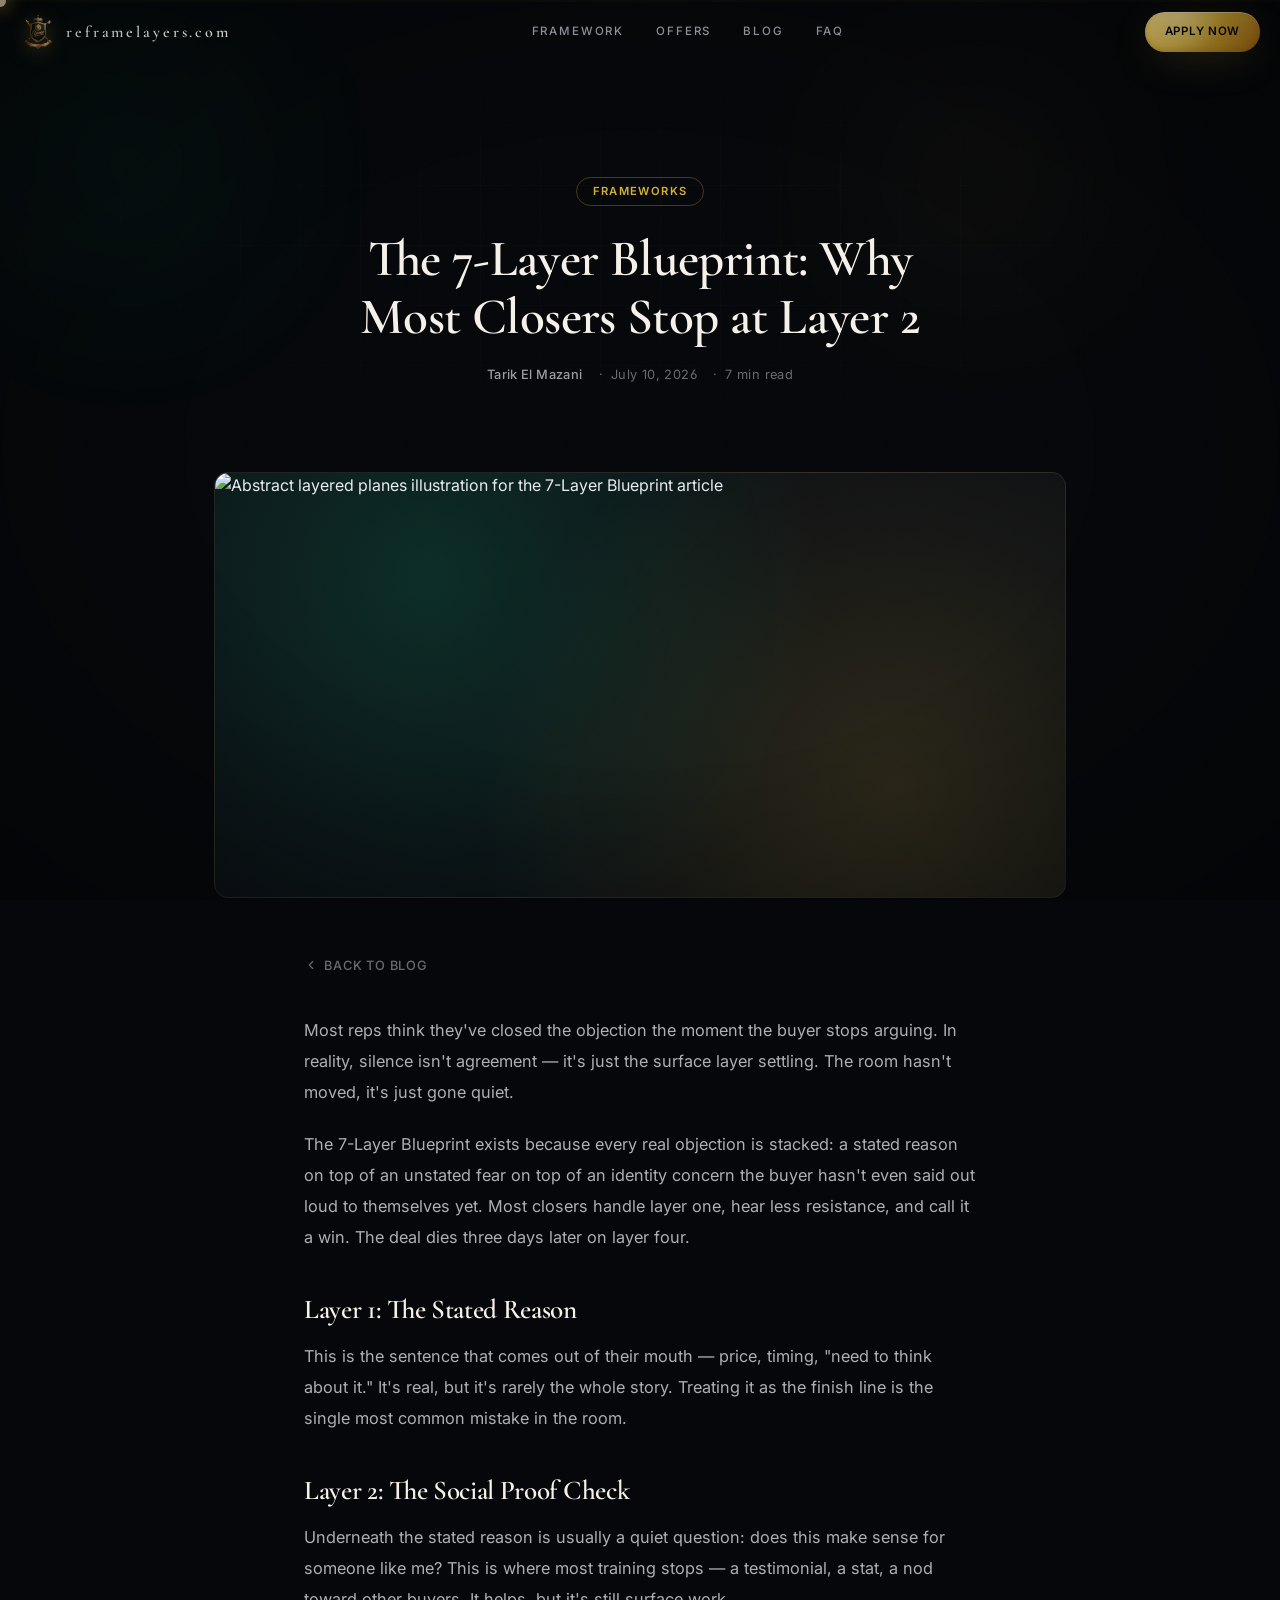
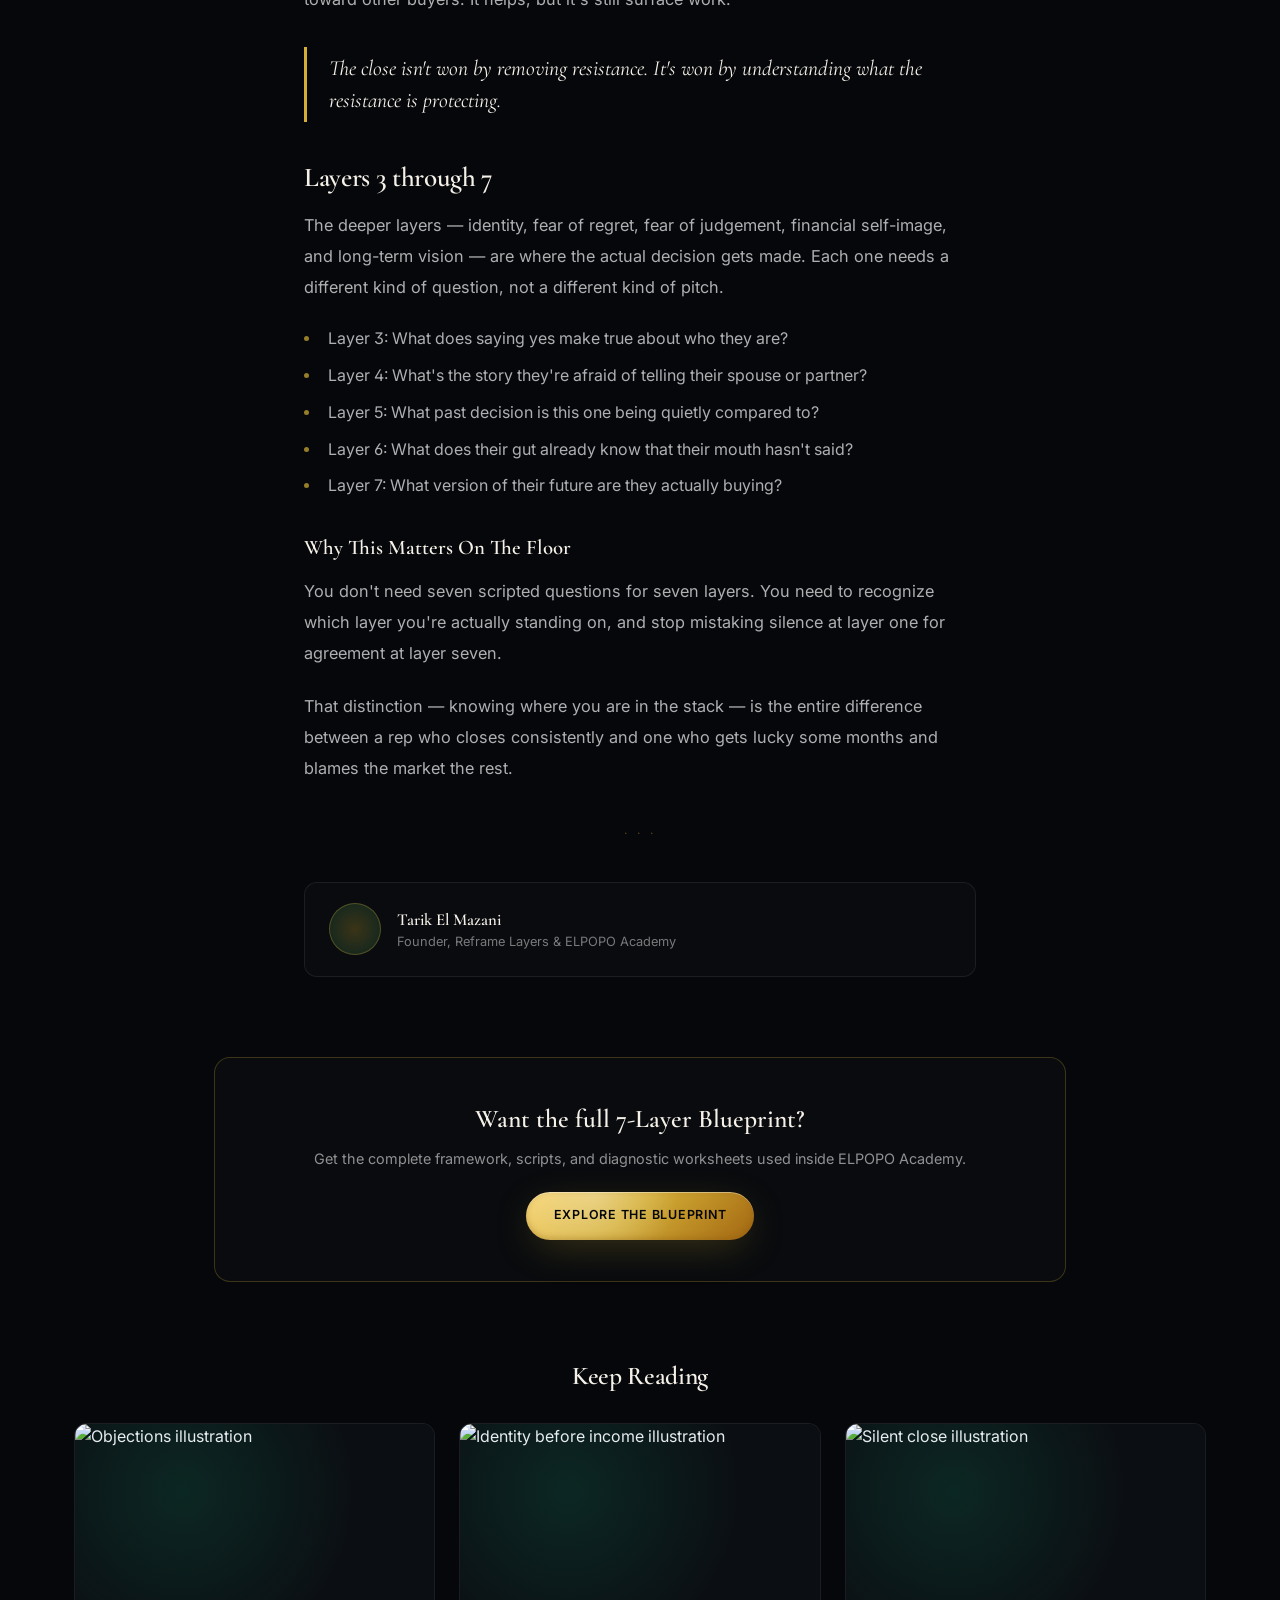
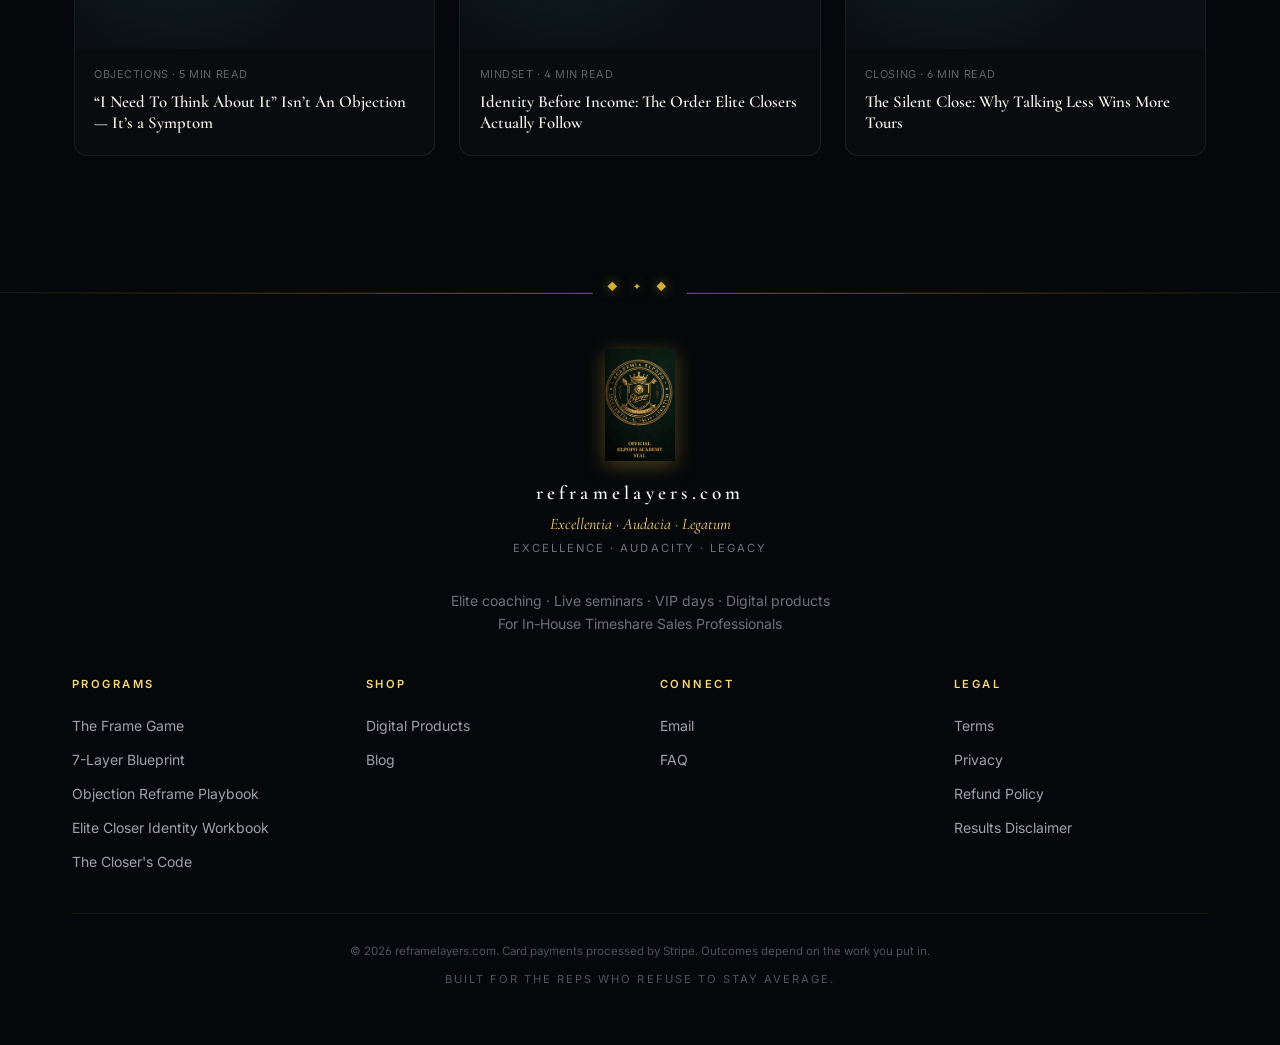
==== commit 62c6e48f: "Add files via upload" ====
--- a/blog-post-7-layer-blueprint.html
+++ b/blog-post-7-layer-blueprint.html
@@ -261,7 +261,9 @@
   .related-card .thumb {
     aspect-ratio: 16/10;
     background: radial-gradient(circle at 30% 30%, rgba(16,185,129,.15), transparent 60%), #0b0e13;
-  }
+    overflow: hidden;
+  }
+  .related-card .thumb img { width: 100%; height: 100%; object-fit: cover; display: block; }
   .related-card .body { padding: 1.1rem 1.2rem 1.3rem; }
   .related-card .meta {
     font-family: 'Inter', sans-serif;
@@ -331,7 +333,7 @@
 
   <div class="post-cover">
     <div class="frame">
-      <!-- <img src="assets/images/blog/post-1-cover.jpg" alt="Descriptive alt text"> -->
+      <img src="assets/images/blog/blueprint-layers.svg" alt="Abstract layered planes illustration for the 7-Layer Blueprint article">
     </div>
   </div>
 
@@ -394,21 +396,21 @@
     <h2>Keep Reading</h2>
     <div class="related-grid">
       <a href="blog-post-think-about-it.html" class="related-card">
-        <div class="thumb"></div>
+        <div class="thumb"><img src="assets/images/blog/symptom-signal.svg" alt="Objections illustration"></div>
         <div class="body">
           <div class="meta">Objections · 5 min read</div>
           <h4>“I Need To Think About It” Isn’t An Objection — It’s a Symptom</h4>
         </div>
       </a>
       <a href="blog-post-identity-before-income.html" class="related-card">
-        <div class="thumb"></div>
+        <div class="thumb"><img src="assets/images/blog/identity-ascent.svg" alt="Identity before income illustration"></div>
         <div class="body">
           <div class="meta">Mindset · 4 min read</div>
           <h4>Identity Before Income: The Order Elite Closers Actually Follow</h4>
         </div>
       </a>
       <a href="blog-post-silent-close.html" class="related-card">
-        <div class="thumb"></div>
+        <div class="thumb"><img src="assets/images/blog/silent-close.svg" alt="Silent close illustration"></div>
         <div class="body">
           <div class="meta">Closing · 6 min read</div>
           <h4>The Silent Close: Why Talking Less Wins More Tours</h4>
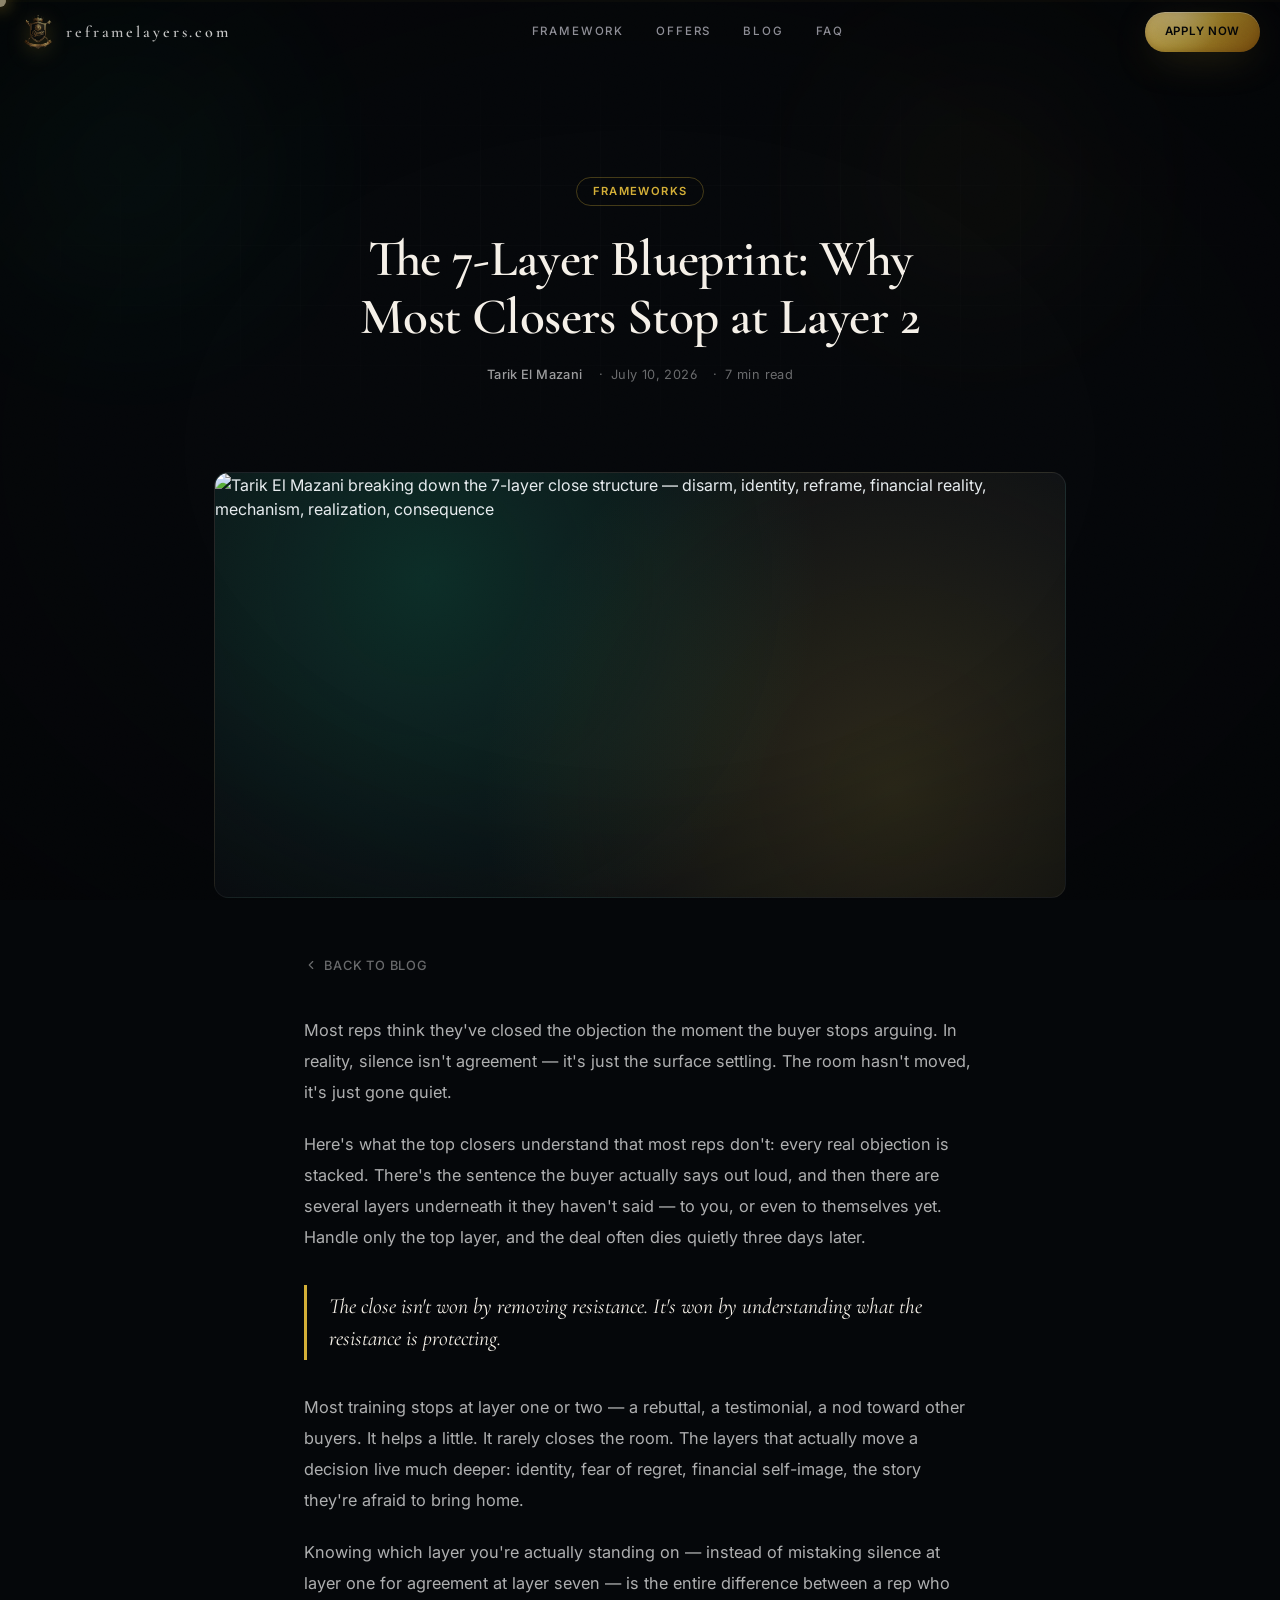
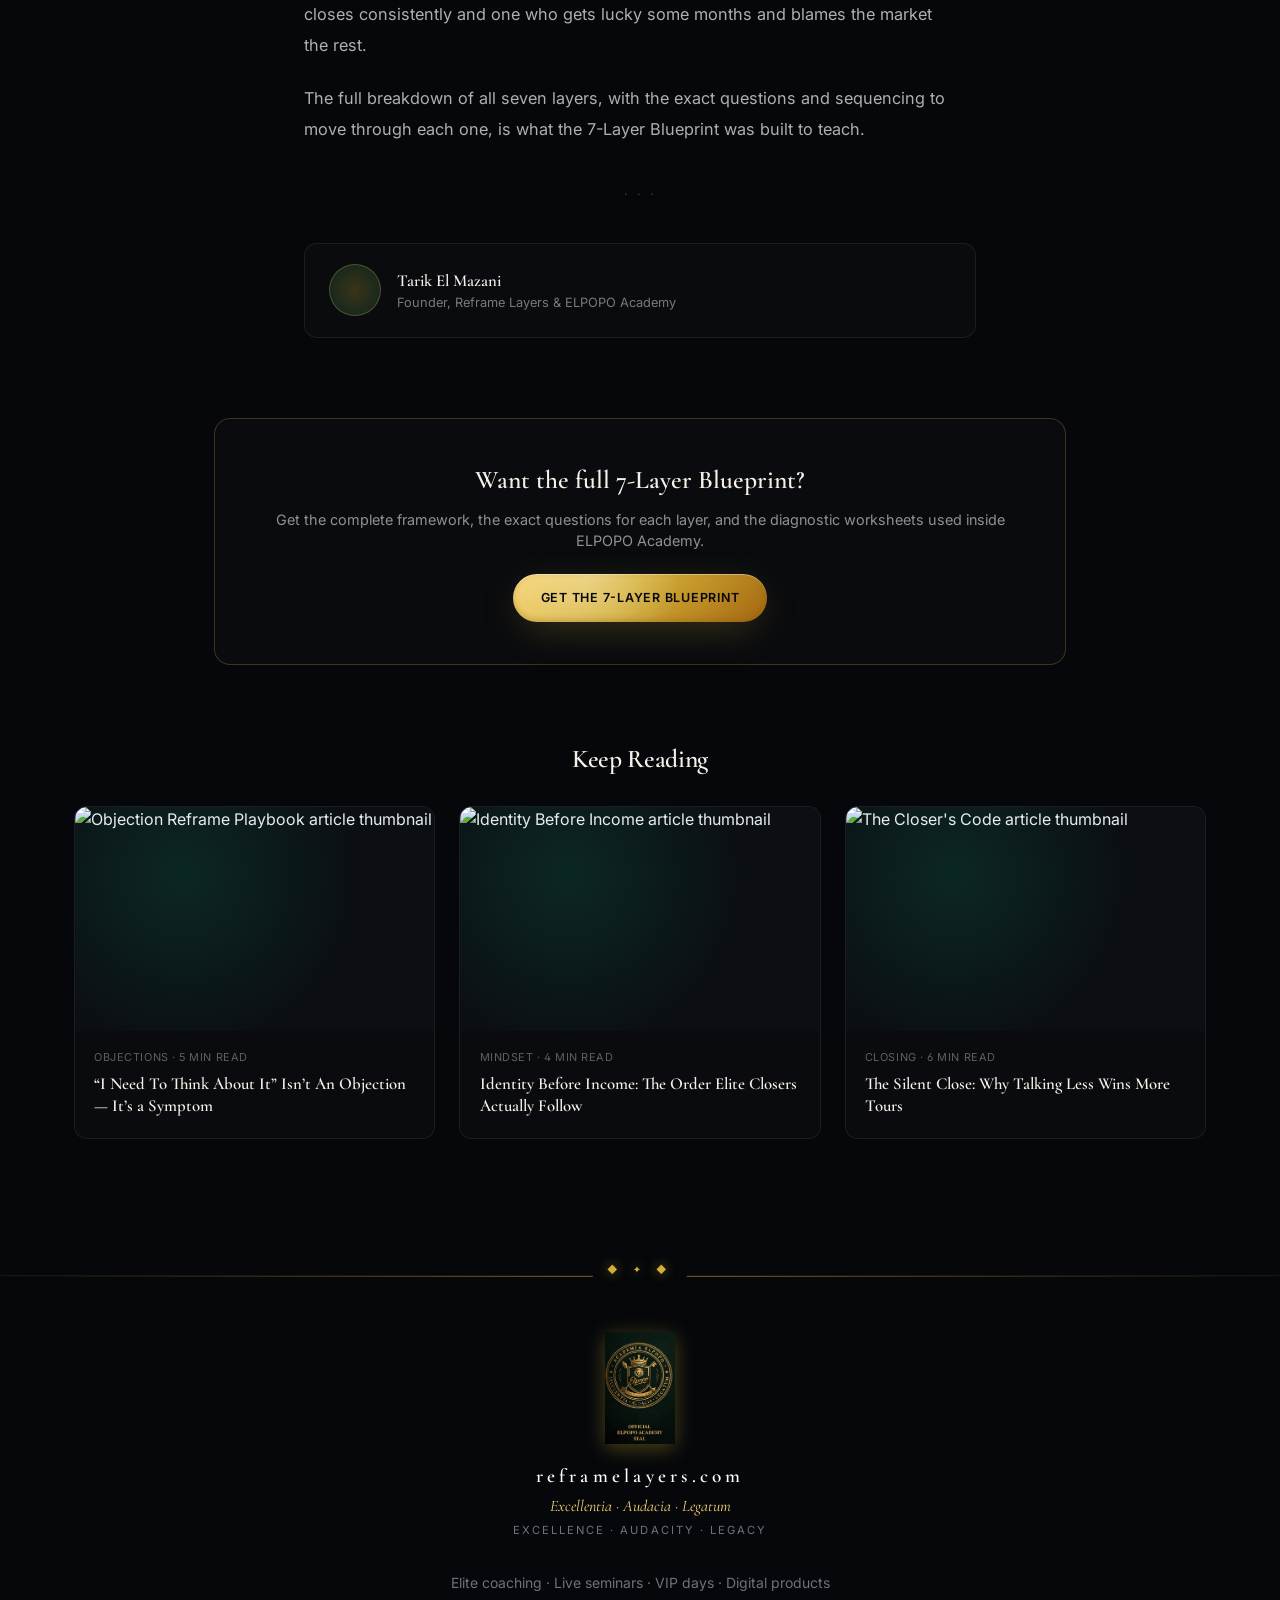
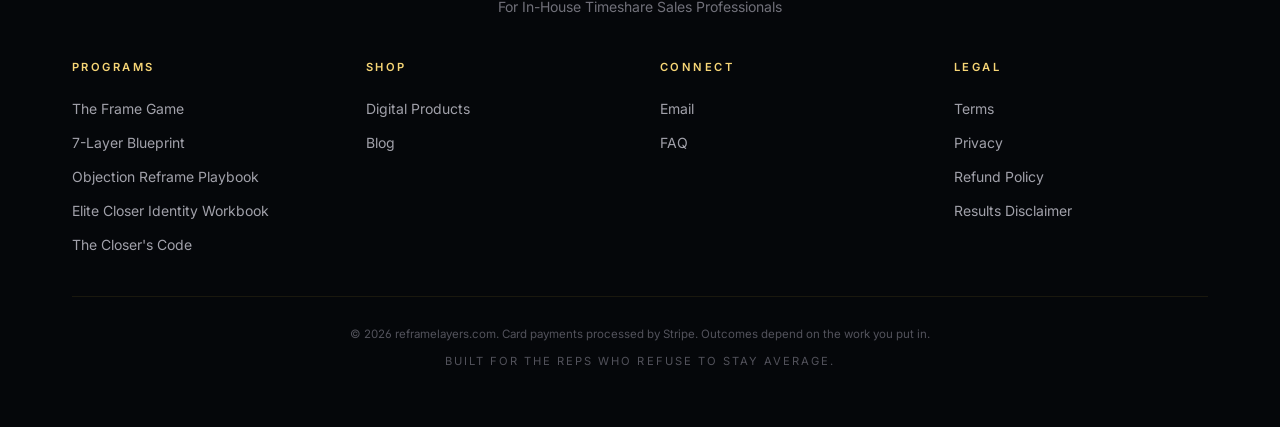
==== commit 4638dafb: "Add files via upload" ====
--- a/blog-post-7-layer-blueprint.html
+++ b/blog-post-7-layer-blueprint.html
@@ -333,7 +333,7 @@
 
   <div class="post-cover">
     <div class="frame">
-      <img src="assets/images/blog/blueprint-layers.svg" alt="Abstract layered planes illustration for the 7-Layer Blueprint article">
+      <img src="assets/images/blog/seven-layers-breakdown.jpg" alt="Tarik El Mazani breaking down the 7-layer close structure — disarm, identity, reframe, financial reality, mechanism, realization, consequence">
     </div>
   </div>
 
@@ -344,33 +344,17 @@
     </a>
 
     <div class="post-content">
-      <p>Most reps think they've closed the objection the moment the buyer stops arguing. In reality, silence isn't agreement — it's just the surface layer settling. The room hasn't moved, it's just gone quiet.</p>
-
-      <p>The 7-Layer Blueprint exists because every real objection is stacked: a stated reason on top of an unstated fear on top of an identity concern the buyer hasn't even said out loud to themselves yet. Most closers handle layer one, hear less resistance, and call it a win. The deal dies three days later on layer four.</p>
-
-      <h2>Layer 1: The Stated Reason</h2>
-      <p>This is the sentence that comes out of their mouth — price, timing, "need to think about it." It's real, but it's rarely the whole story. Treating it as the finish line is the single most common mistake in the room.</p>
-
-      <h2>Layer 2: The Social Proof Check</h2>
-      <p>Underneath the stated reason is usually a quiet question: does this make sense for someone like me? This is where most training stops — a testimonial, a stat, a nod toward other buyers. It helps, but it's still surface work.</p>
+      <p>Most reps think they've closed the objection the moment the buyer stops arguing. In reality, silence isn't agreement — it's just the surface settling. The room hasn't moved, it's just gone quiet.</p>
+
+      <p>Here's what the top closers understand that most reps don't: every real objection is stacked. There's the sentence the buyer actually says out loud, and then there are several layers underneath it they haven't said — to you, or even to themselves yet. Handle only the top layer, and the deal often dies quietly three days later.</p>
 
       <blockquote>The close isn't won by removing resistance. It's won by understanding what the resistance is protecting.</blockquote>
 
-      <h2>Layers 3 through 7</h2>
-      <p>The deeper layers — identity, fear of regret, fear of judgement, financial self-image, and long-term vision — are where the actual decision gets made. Each one needs a different kind of question, not a different kind of pitch.</p>
-
-      <ul>
-        <li>Layer 3: What does saying yes make true about who they are?</li>
-        <li>Layer 4: What's the story they're afraid of telling their spouse or partner?</li>
-        <li>Layer 5: What past decision is this one being quietly compared to?</li>
-        <li>Layer 6: What does their gut already know that their mouth hasn't said?</li>
-        <li>Layer 7: What version of their future are they actually buying?</li>
-      </ul>
-
-      <h3>Why This Matters On The Floor</h3>
-      <p>You don't need seven scripted questions for seven layers. You need to recognize which layer you're actually standing on, and stop mistaking silence at layer one for agreement at layer seven.</p>
-
-      <p>That distinction — knowing where you are in the stack — is the entire difference between a rep who closes consistently and one who gets lucky some months and blames the market the rest.</p>
+      <p>Most training stops at layer one or two — a rebuttal, a testimonial, a nod toward other buyers. It helps a little. It rarely closes the room. The layers that actually move a decision live much deeper: identity, fear of regret, financial self-image, the story they're afraid to bring home.</p>
+
+      <p>Knowing which layer you're actually standing on — instead of mistaking silence at layer one for agreement at layer seven — is the entire difference between a rep who closes consistently and one who gets lucky some months and blames the market the rest.</p>
+
+      <p>The full breakdown of all seven layers, with the exact questions and sequencing to move through each one, is what the 7-Layer Blueprint was built to teach.</p>
     </div>
 
     <div class="legal-divider">· · ·</div>
@@ -387,8 +371,8 @@
   <div class="post-cta">
     <div class="post-cta-inner">
       <h3>Want the full 7-Layer Blueprint?</h3>
-      <p>Get the complete framework, scripts, and diagnostic worksheets used inside ELPOPO Academy.</p>
-      <a href="index.html#offer" class="btn btn-gold btn-md">Explore The Blueprint</a>
+      <p>Get the complete framework, the exact questions for each layer, and the diagnostic worksheets used inside ELPOPO Academy.</p>
+      <a href="index.html#offer" class="btn btn-gold btn-md">Get The 7-Layer Blueprint</a>
     </div>
   </div>
 
@@ -396,21 +380,21 @@
     <h2>Keep Reading</h2>
     <div class="related-grid">
       <a href="blog-post-think-about-it.html" class="related-card">
-        <div class="thumb"><img src="assets/images/blog/symptom-signal.svg" alt="Objections illustration"></div>
+        <div class="thumb"><img src="assets/images/blog/same-results-consistency.jpg" alt="Objection Reframe Playbook article thumbnail"></div>
         <div class="body">
           <div class="meta">Objections · 5 min read</div>
           <h4>“I Need To Think About It” Isn’t An Objection — It’s a Symptom</h4>
         </div>
       </a>
       <a href="blog-post-identity-before-income.html" class="related-card">
-        <div class="thumb"><img src="assets/images/blog/identity-ascent.svg" alt="Identity before income illustration"></div>
+        <div class="thumb"><img src="assets/images/blog/same-results-consistency.jpg" alt="Identity Before Income article thumbnail"></div>
         <div class="body">
           <div class="meta">Mindset · 4 min read</div>
           <h4>Identity Before Income: The Order Elite Closers Actually Follow</h4>
         </div>
       </a>
       <a href="blog-post-silent-close.html" class="related-card">
-        <div class="thumb"><img src="assets/images/blog/silent-close.svg" alt="Silent close illustration"></div>
+        <div class="thumb"><img src="assets/images/blog/closers-code-foundation.jpg" alt="The Closer's Code article thumbnail"></div>
         <div class="body">
           <div class="meta">Closing · 6 min read</div>
           <h4>The Silent Close: Why Talking Less Wins More Tours</h4>
